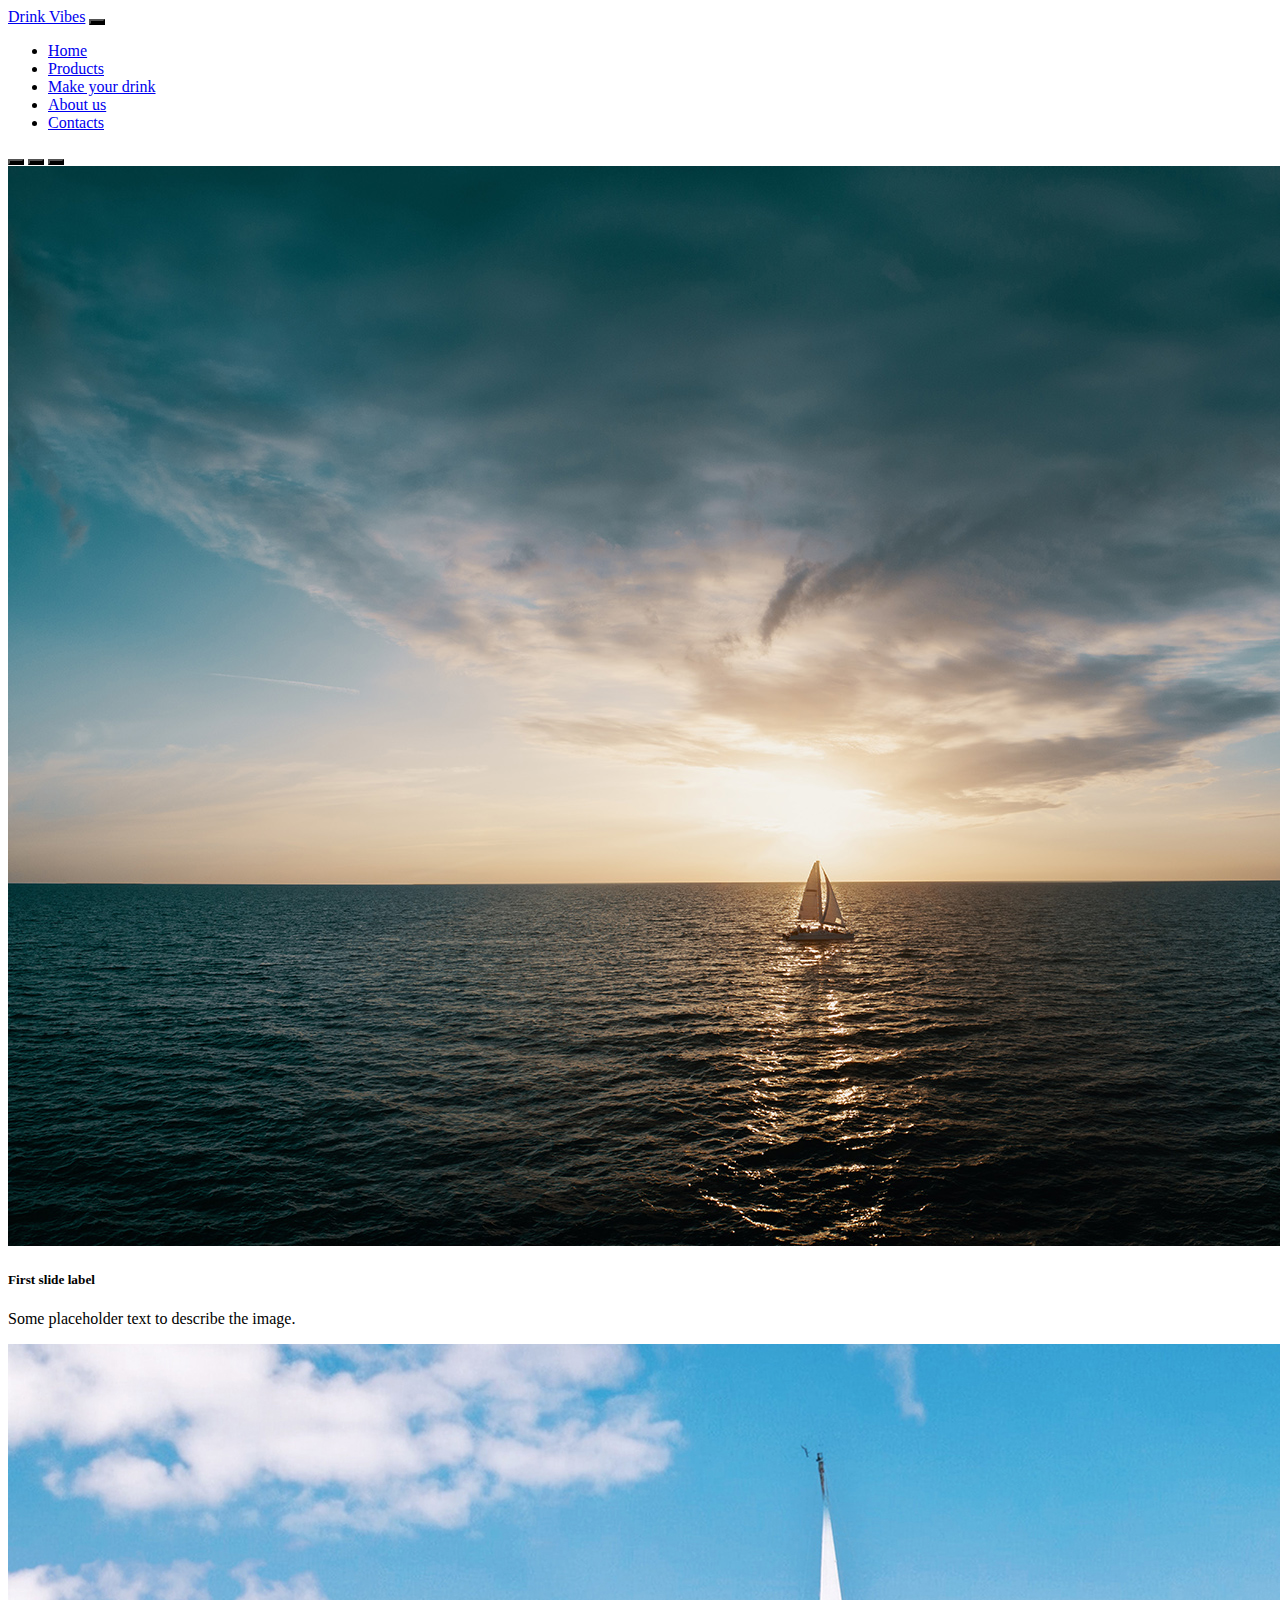
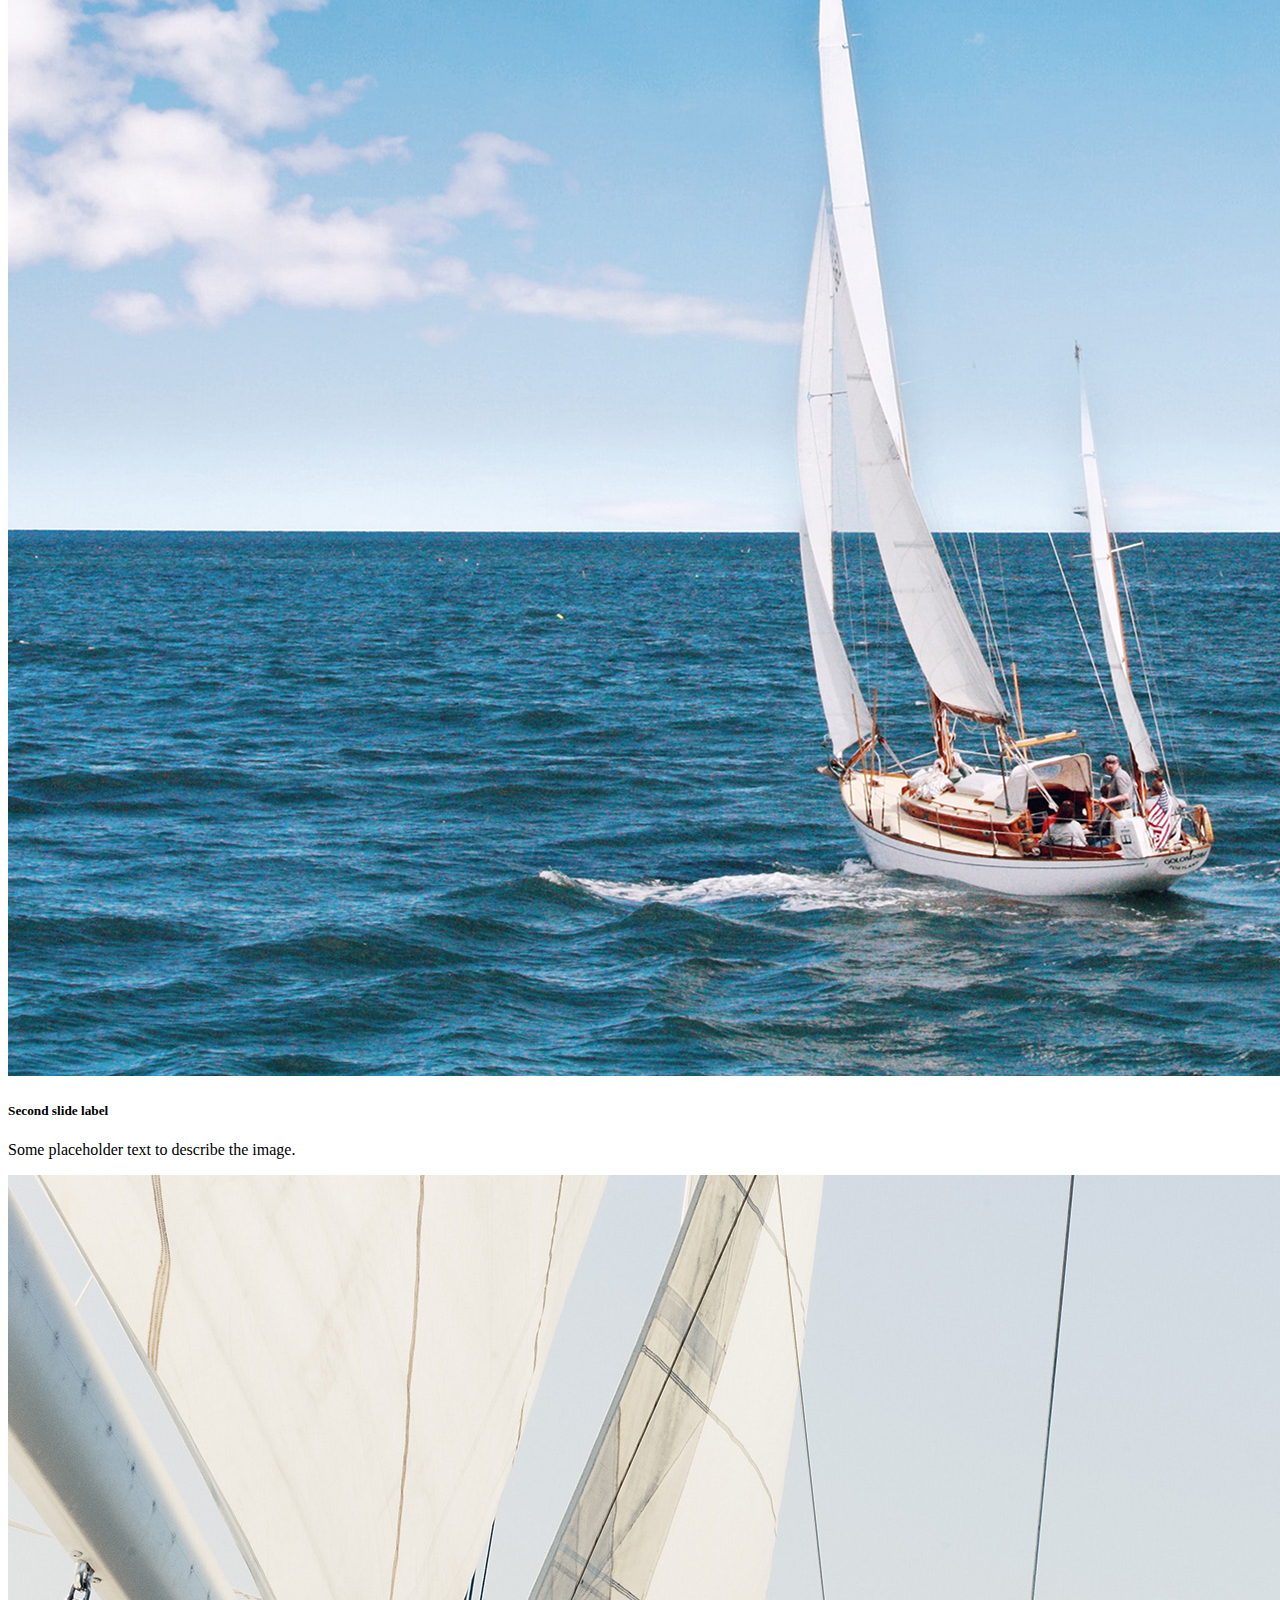
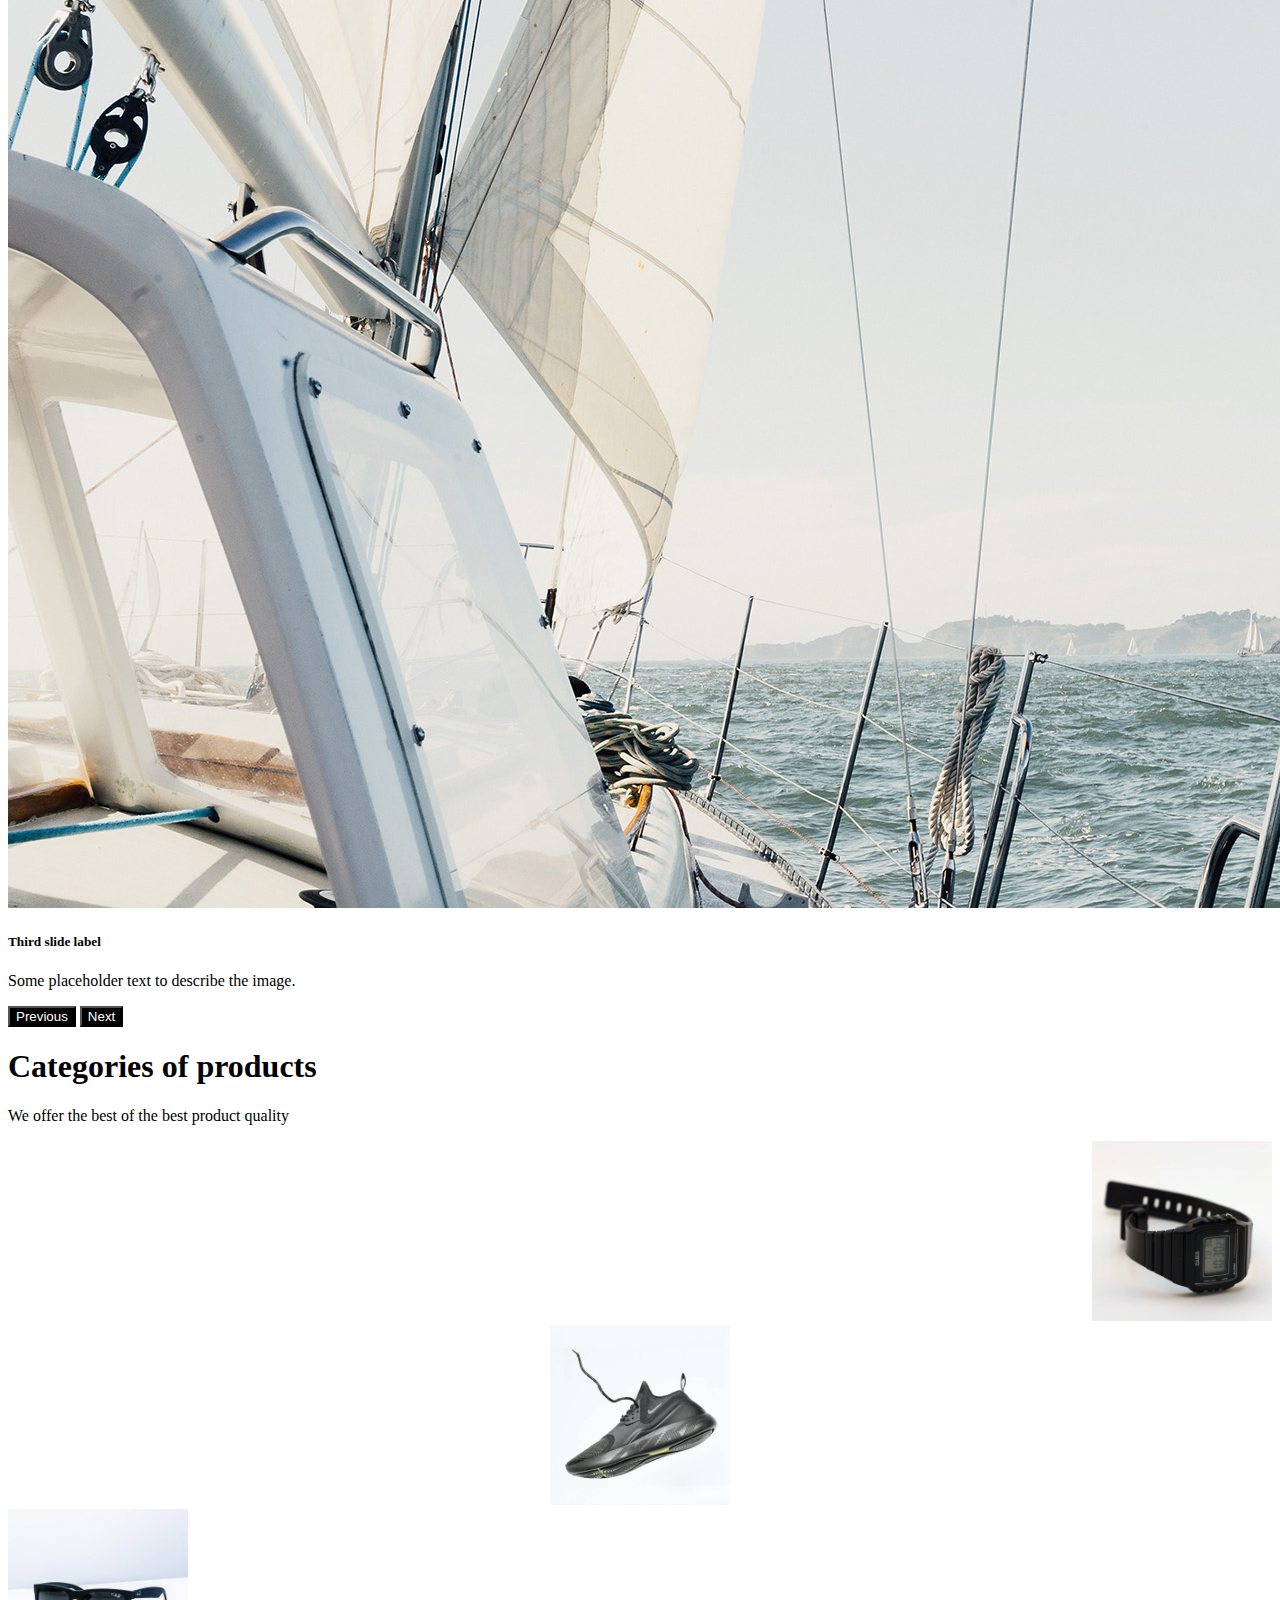
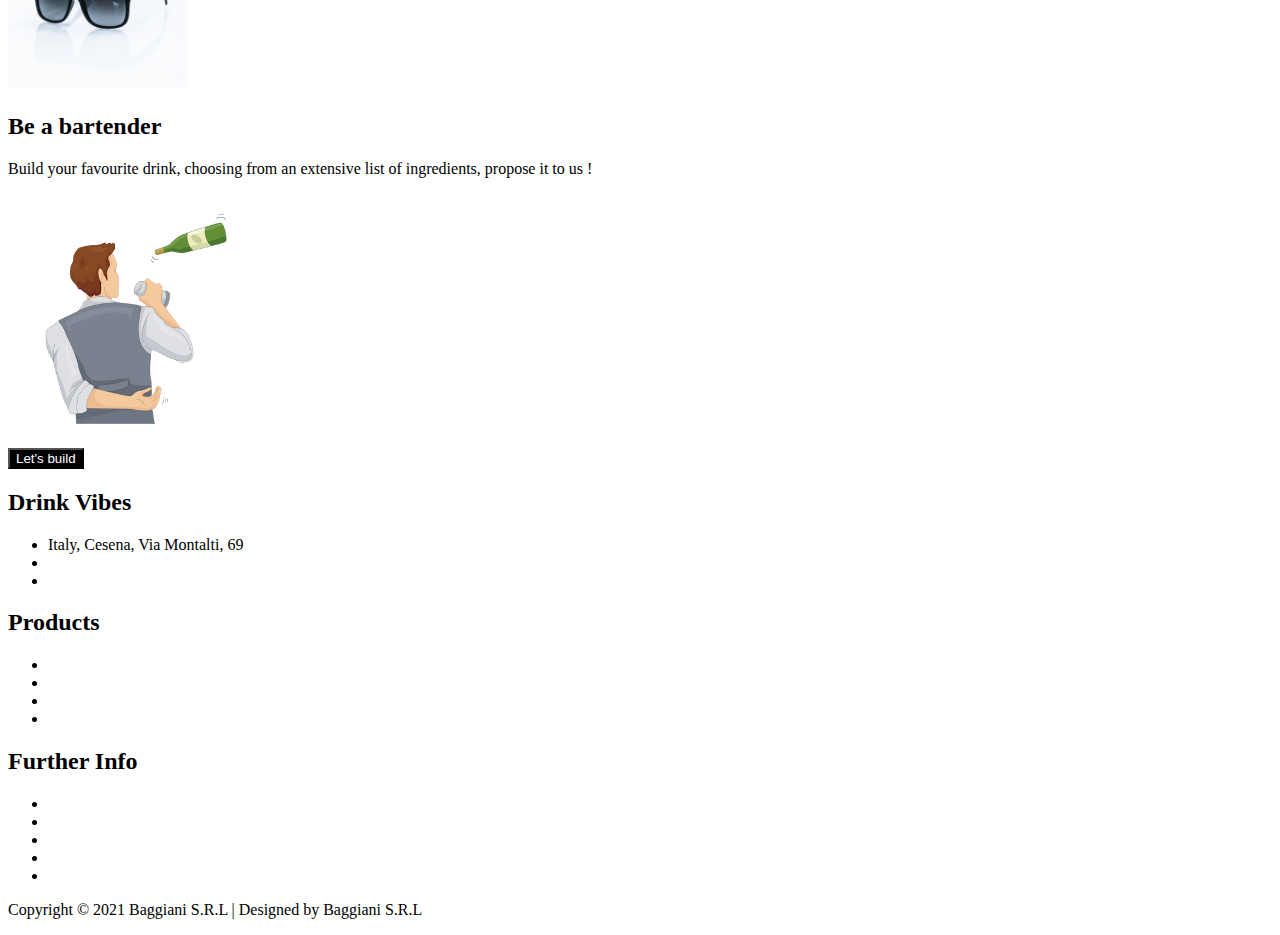
==== index.html @ 5c243dd2 "index work" ====
<!doctype html>
<html lang="it">

<head>
  <meta charset="utf-8" />

  <meta name="viewport" content="width=device-width, initial-scale=1, maximum-scale=1" />

  <!-- Bootstrap CSS -->

  <link href="https://cdn.jsdelivr.net/npm/bootstrap@5.1.3/dist/css/bootstrap.min.css" rel="stylesheet"
    integrity="sha384-1BmE4kWBq78iYhFldvKuhfTAU6auU8tT94WrHftjDbrCEXSU1oBoqyl2QvZ6jIW3" crossorigin="anonymous">
  <link href="./assets/css/home-style.css" rel="stylesheet" type="text/css" />
  <script
		src="https://code.jquery.com/jquery-3.4.1.min.js"
		integrity="sha256-CSXorXvZcTkaix6Yvo6HppcZGetbYMGWSFlBw8HfCJo="
		crossorigin="anonymous">
  </script>

  <title>Drink shop</title>
</head>

<body class="bg-white">
  <div class="container-fluid p-0 overflow-hidden">
    <!-- p-0 mette padding a 0  container fluid fa espandere il container per tutta la sua largezza  -->

    <header>
      <div class="row">

        <nav class="navbar navbar-expand-md navbar-light bg-dark py-4">
          <a class="navbar-brand text-white me-0" href="#">Drink Vibes</a>
          <button class="navbar-toggler" type="button" data-bs-toggle="collapse" data-bs-target="#toggleMobileMenu"
            aria-controls="toggleMobileMenu" aria-expanded="false" aria-label="Toggle navigation">
            <span class="navbar-toggler-icon text-white"></span>
          </button>
          <div class="collapse navbar-collapse" id="toggleMobileMenu">
            <div class="col-md-1"></div>
            <div class="col-12 col-md-9">
              <ul class="navbar-nav text-center " role="navigation">
                <li class="col-md-2">
                  <a class="nav-link text-center text-white" href="#">Home</a>
                </li>
                <li class="col-md-2">
                  <a class="nav-link text-center text-white" href="#">Products</a>
                </li>
                <li class="col-md-4">
                  <a class="nav-link text-center text-white" href="#">Make your drink</a>
                </li>
                <li class="col-md-2">
                  <a class="nav-link text-center text-white" href="#">About us</a>
                </li>
                <li class="col-md-2">
                  <a class="nav-link text-center text-white" href="#">Contacts</a>
                </li>
              </ul>
            </div>
            <div class="col-md-2">
            </div>
          </div>
        </nav>
        <!--
   <ul class="navbar-nav text-center">
                  <li class="col-md-6">
                      <a class="nav-link text-center text-white" href="#"> <svg xmlns="http://www.w3.org/2000/svg" width="16" height="16" fill="currentColor" class="bi bi-minecart" viewBox="0 0 16 16">
                          <path d="M4 15a1 1 0 1 1 0-2 1 1 0 0 1 0 2zm0 1a2 2 0 1 0 0-4 2 2 0 0 0 0 4zm8-1a1 1 0 1 1 0-2 1 1 0 0 1 0 2zm0 1a2 2 0 1 0 0-4 2 2 0 0 0 0 4zM.115 3.18A.5.5 0 0 1 .5 3h15a.5.5 0 0 1 .491.592l-1.5 8A.5.5 0 0 1 14 12H2a.5.5 0 0 1-.491-.408l-1.5-8a.5.5 0 0 1 .106-.411zm.987.82 1.313 7h11.17l1.313-7H1.102z"/>
                        </svg></a>
                  </li>
                  
                  <li class="col-md-6">
                      <a class="nav-link text-center text-white" href="#"><svg xmlns="http://www.w3.org/2000/svg" width="16" height="16" fill="currentColor" class="bi bi-person-fill" viewBox="0 0 16 16">
                          <path d="M3 14s-1 0-1-1 1-4 6-4 6 3 6 4-1 1-1 1H3zm5-6a3 3 0 1 0 0-6 3 3 0 0 0 0 6z"/>
                        </svg></a>
                  </li>
              </ul>
  
  
  -->
      </div>
    </header>

   <aside>
    <div class="container-12 align-items-center">
      <div id="customCarousel" class="carousel slide" data-bs-interval="false" data-bs-ride="carousel">
        <div class="carousel-indicators">
          <button type="button" data-bs-target="#customCarousel" data-bs-slide-to="0" class="active"
            aria-current="true" aria-label="Slide 1"></button>
          <button type="button" data-bs-target="#customCarousel" data-bs-slide-to="1" aria-current="true"
            aria-label="Slide 2"></button>
          <button type="button" data-bs-target="#customCarousel" data-bs-slide-to="2" aria-current="true"
            aria-label="Slide 3"></button>
        </div>
        <div class="carousel-inner">
          <div class="carousel-item active img-fluid">
            <img src="./assets/img/sailboat-01.jpg" class="d-block w-100" alt="Sailboat 1" />
            <div class="carousel-caption d-none d-md-block">
              <h5>First slide label</h5>
              <p>Some placeholder text to describe the image.</p>
            </div>
          </div>
          <div class="carousel-item img-fluid">
            <img src="./assets/img/sailboat-02.jpg" class="d-block w-100" alt="Sailboat 2" />
            <div class="carousel-caption d-none d-md-block">
              <h5>Second slide label</h5>
              <p>Some placeholder text to describe the image.</p>
            </div>
          </div>
          <div class="carousel-item img-fluid">
            <img src="./assets/img/sailboat-03.jpg" class="d-block w-100" alt="Sailboat 3" />
            <div class="carousel-caption d-none d-md-block">
              <h5>Third slide label</h5>
              <p>Some placeholder text to describe the image.</p>
            </div>
          </div>
        </div>
        <button class="carousel-control-prev" type="button" data-bs-target="#customCarousel"
          data-bs-slide="prev">
          <span class="carousel-control-prev-icon" aria-hidden="true"></span>
          <span class="visually-hidden">Previous</span>
        </button>
        <button class="carousel-control-next" type="button" data-bs-target="#customCarousel"
          data-bs-slide="next">
          <span class="carousel-control-next-icon" aria-hidden="true"></span>
          <span class="visually-hidden">Next</span>
        </button>
      </div>
    </div>
   </aside>
    

   <main>
    <div class="row sfondo">
      <section class="container py-5">
        <div class="row text-center pt-3">
          <div class="col-md-6 m-auto">
            <h1 class="h2">Categories of products</h1>
            <p>
              We offer the best of the best product quality
            </p>
          </div>
        </div>
        <div class="row">
          <div class="col-12 col-md-4 text-end">
            <img src="./assets/img/category_img_01.jpg" class="img-fluid rounded-circle" />
          </div>
          <div class="col-12 col-md-4 text-center ">
            <img src="./assets/img/category_img_02.jpg" class="img-fluid rounded-circle" />
          </div>
          <div class="col-12 col-md-4  text-start">
            <img src="./assets/img/category_img_03.jpg" class="img-fluid rounded-circle" />
          </div>
        </div>
      </section>
    </div>

    <div class="row pt-2 mb-5">
      <section>
        <div class="row">
            <div class="col-1 col-md-2"></div>
          <div class="col-10 col-md-8 text-center">
            <h2 class="text-center">Be a bartender</h2>
            <p class= "mt-2 text-center">
              Build your favourite drink, choosing from an extensive list of ingredients, propose it to us !
            </p>
            <img src="./assets/img/bartender.webp" class="img-fluid mt-2 "/>
            <div class="text-center" >
              <button class="px-5">Let's build</button>
            </div>
          </div>
          <div class="col-1 col-md-2"></div>
        </div>
      </section>
     
    </div>
   </main>

   <footer class="bg-dark">
    <div class="container">
        <div class="row">
            <div class="col-md-4 pt-5">
                <h2 class="h2 text-white border-bottom pb-3 border-light">Drink Vibes</h2>
                <ul class="list-unstyled text-light ">
                    <li>
                        Italy, Cesena, Via Montalti, 69
                    </li>
                    <li>
                        <a class="text-decoration-none" href="tel:000-000-000">000-000-000</a>
                    </li>
                    <li>
                        <a class="text-decoration-none" href="mailto:drinkshop@baggiani.com">drinkshop@baggiani.com</a>
                    </li>
                </ul>
            </div>

            <div class="col-md-4 pt-5">
                <h2 class="h2 text-light border-bottom pb-3 border-light">Products</h2>
                <ul class="list-unstyled text-light footer-link-list">
                    <li><a class="text-decoration-none" href="#">Wine</a></li>
                    <li><a class="text-decoration-none" href="#">Beverages Wear</a></li>
                    <li><a class="text-decoration-none" href="#">Spirits</a></li>
                    <li><a class="text-decoration-none" href="#">Drinks</a></li>
                </ul>
            </div>

            <div class="col-md-4 pt-5">
                <h2 class="h2 text-light border-bottom pb-3 border-light">Further Info</h2>
                <ul class="list-unstyled text-light footer-link-list">
                    <li><a class="text-decoration-none" href="#">Home</a></li>
                    <li><a class="text-decoration-none" href="#">Products</a></li>
                    <li><a class="text-decoration-none" href="#">Make your drink</a></li>
                    <li><a class="text-decoration-none" href="#">About us</a></li>
                    <li><a class="text-decoration-none" href="#">Contacts</a></li>
                </ul>
            </div>

        </div>

    </div>

    <div class="bg-dark py-3">
        <div class="row">
                <div class="col-12">
                    <p class="text-center text-white">
                        Copyright &copy; 2021 Baggiani S.R.L | Designed by Baggiani S.R.L
                    </p>
                </div>
            </div>
        
    </div>
</footer>

  

  </div>

  <script src="https://cdn.jsdelivr.net/npm/bootstrap@5.1.3/dist/js/bootstrap.bundle.min.js"
    integrity="sha384-ka7Sk0Gln4gmtz2MlQnikT1wXgYsOg+OMhuP+IlRH9sENBO0LRn5q+8nbTov4+1p"
    crossorigin="anonymous"></script>
</body>

</html>
---- assets/css/home-style.css ----
/*
.navbar-light .navbar-toggler{
    background-image: url("data:image/svg+xml,%3csvg xmlns='http://www.w3.org/2000/svg' viewBox='0 0 30 30'%3e%3cpath stroke='rgba%280, 0, 0, 0.55%29' stroke-linecap='round' stroke-miterlimit='10' stroke-width='2' d='M4 7h22M4 15h22M4 23h22'/%3e%3c/svg%3e");
}*/
a:hover, button:hover{
    color: red !important;
}

button{
    background-color: black;
    color: white;
}


.sfondo{
    background-color: white;
    
}

.sfondo img{
    height: 180px;
}



main > div:nth-child(2) > section > div  img{
    /*background-image: url("../img/bartender.webp");*/
    height: 250px;
}


footer a, footer h3{
    color:white;
}



.row.sfondo  .row:nth-child(2) > div:nth-child(1) {
    text-align: right;
}
.row.sfondo  .row:nth-child(2) > div:nth-child(2) {
    text-align: center;
}
.row.sfondo  .row:nth-child(2) > div:nth-child(3) {
    text-align: start;
}

/*
.carousel-item > img {
    width:100%;
    height:500px;
  }
  */

  @media screen and (max-width: 768px) {
    .row.sfondo  .row:nth-child(2) > div, .row.sfondo  .row:nth-child(2) > div img{
        text-align: center !important;
        
    }
    .row.sfondo  .row:nth-child(2) > div:nth-child(1), .row.sfondo  .row:nth-child(2) > div:nth-child(2){
        margin-bottom: 10px !important;
    }
  }
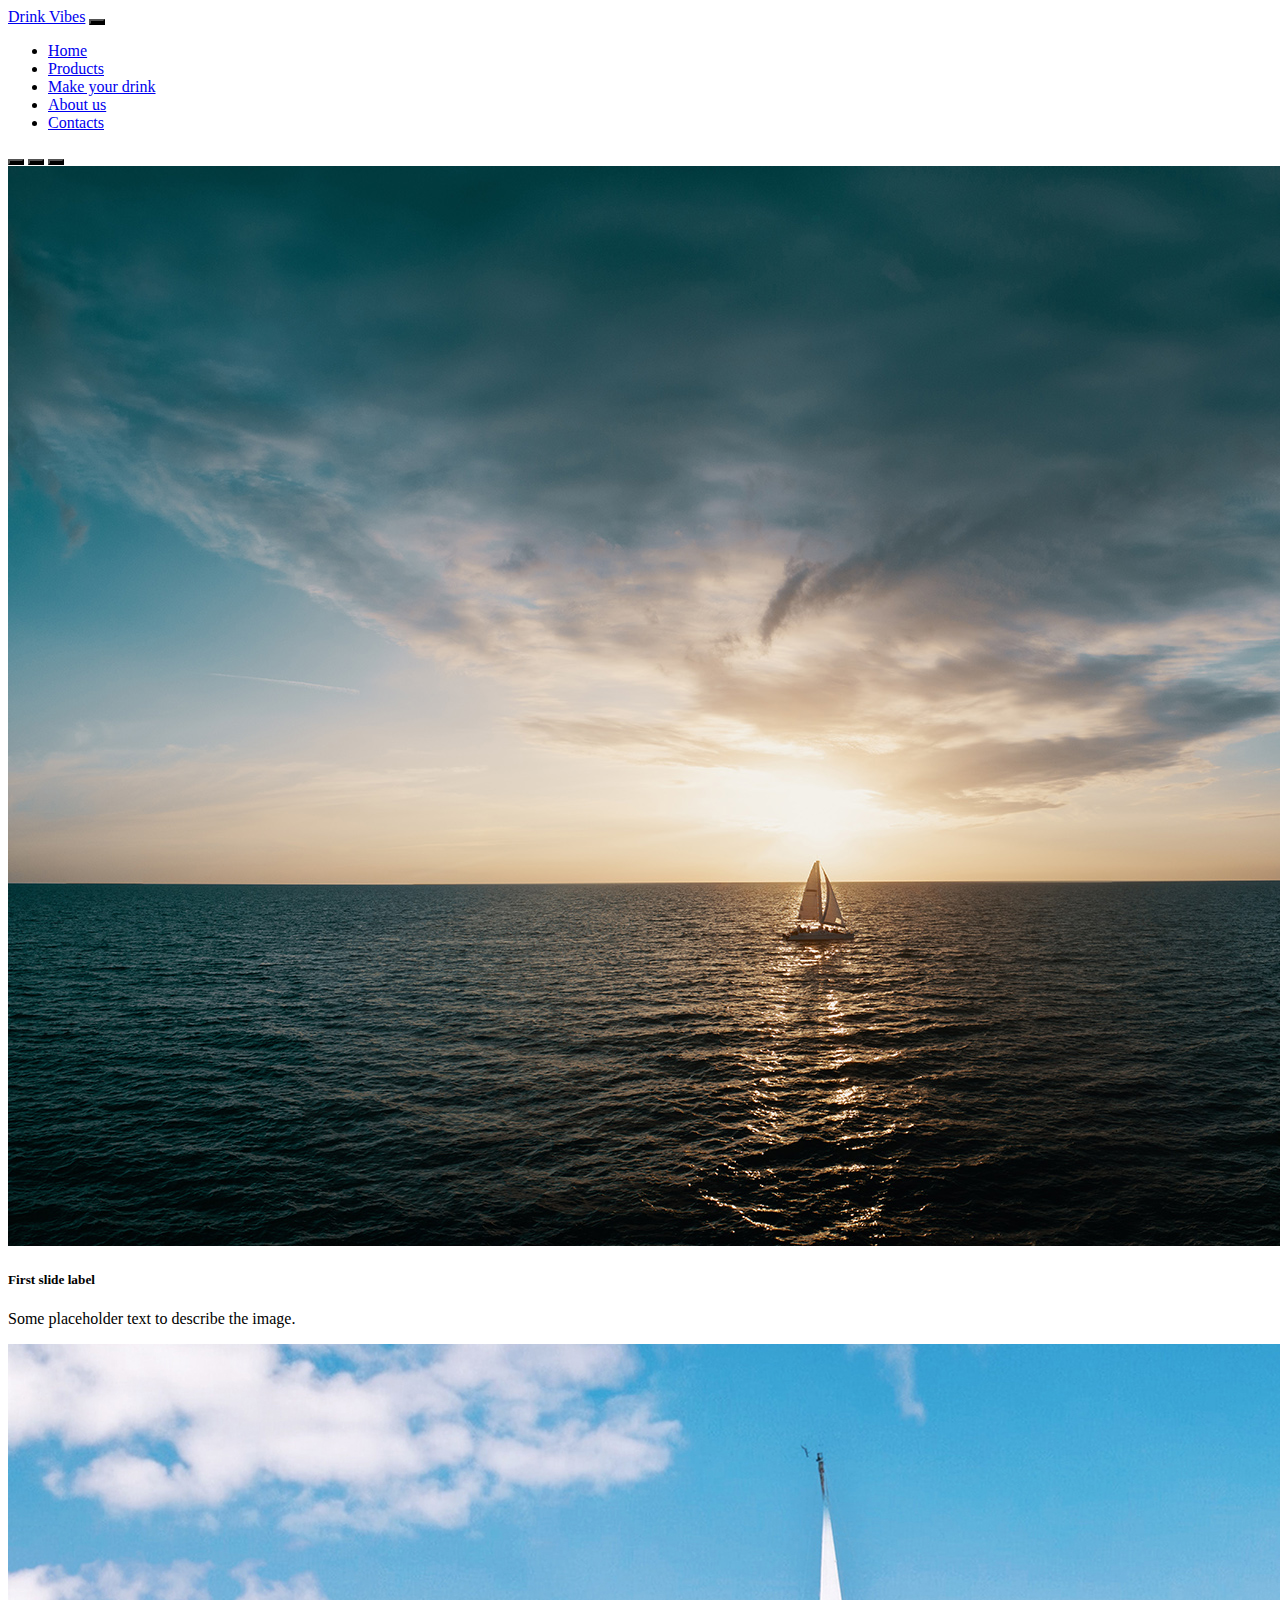
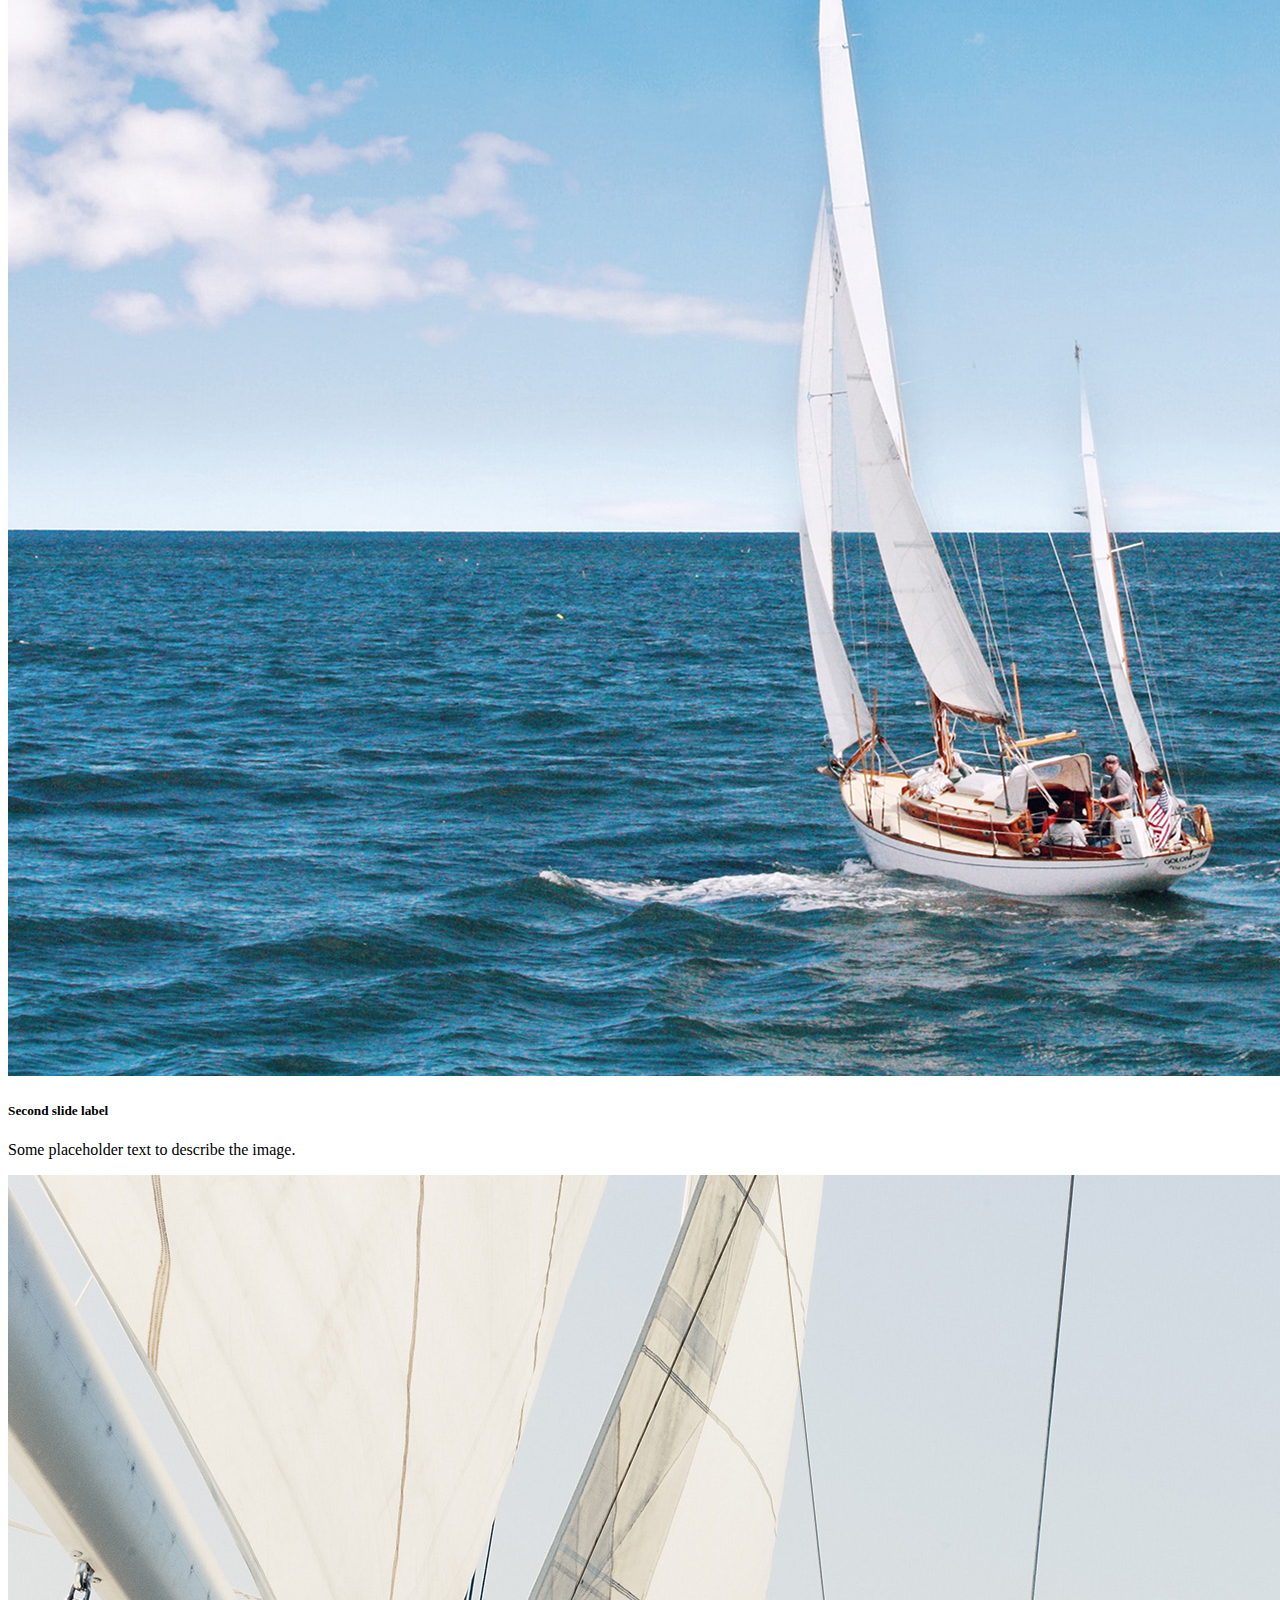
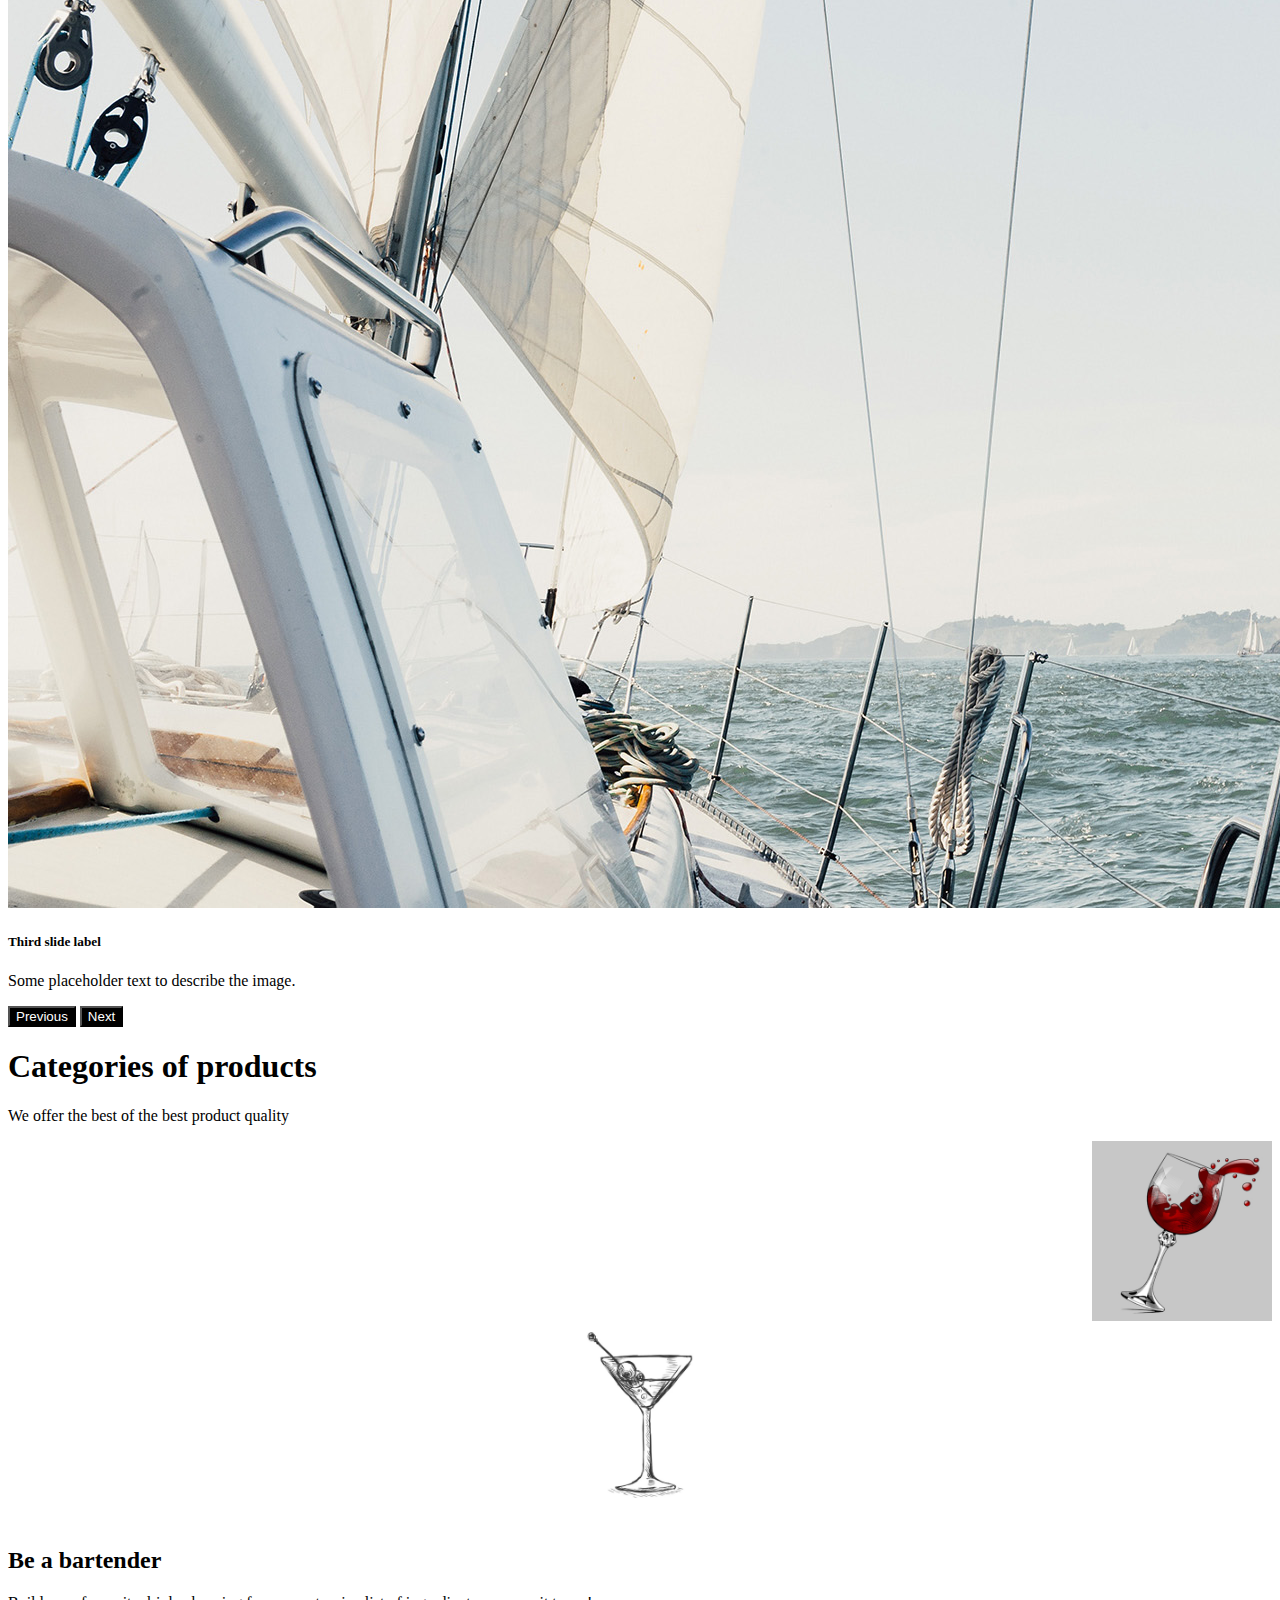
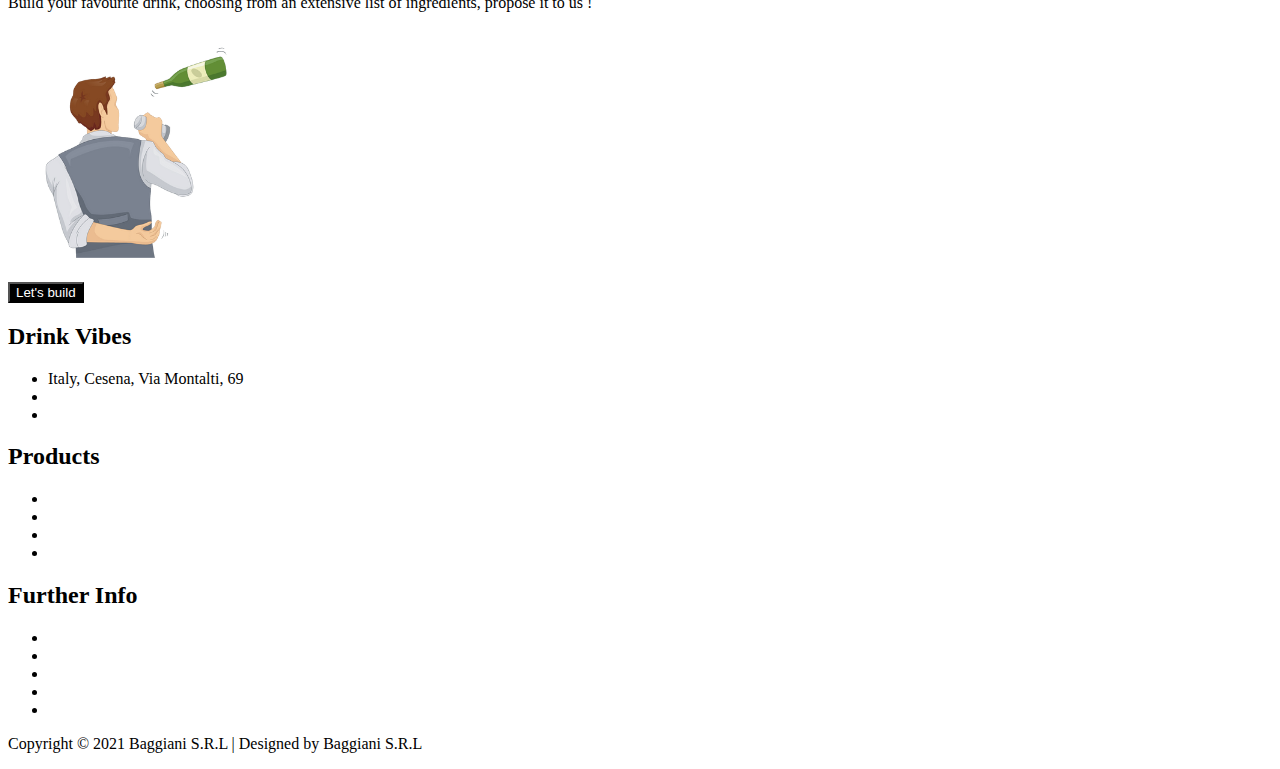
==== commit 06255723: "add new icon for categories" ====
--- a/index.html
+++ b/index.html
@@ -128,7 +128,7 @@
     
 
    <main>
-    <div class="row sfondo">
+    <div class="row">
       <section class="container py-5">
         <div class="row text-center pt-3">
           <div class="col-md-6 m-auto">
@@ -139,14 +139,20 @@
           </div>
         </div>
         <div class="row">
-          <div class="col-12 col-md-4 text-end">
-            <img src="./assets/img/category_img_01.jpg" class="img-fluid rounded-circle" />
-          </div>
-          <div class="col-12 col-md-4 text-center ">
-            <img src="./assets/img/category_img_02.jpg" class="img-fluid rounded-circle" />
-          </div>
-          <div class="col-12 col-md-4  text-start">
-            <img src="./assets/img/category_img_03.jpg" class="img-fluid rounded-circle" />
+          <div class="col-12 col-md-4">
+            <a href="#">
+              <img src="./assets/img/wine-icon.jpg" class="img-fluid rounded-circle" alt="" />
+            </a>
+          </div>
+          <div class="col-12 col-md-4">
+            <a href="#">
+              <img src="./assets/img/cocktail-icon.jpg" class="img-fluid rounded-circle" alt="" />
+            </a>
+          </div>
+          <div class="col-12 col-md-4">
+            <a href="#">
+              <img src="./assets/img/spirits-icon.png" class="img-fluid rounded-circle" alt="" />
+            </a>
           </div>
         </div>
       </section>
--- a/assets/css/home-style.css
+++ b/assets/css/home-style.css
@@ -11,38 +11,26 @@
     color: white;
 }
 
-
-.sfondo{
-    background-color: white;
-    
-}
-
-.sfondo img{
+main > div > section > div:nth-child(2) > div  img{  /* images categories */
     height: 180px;
 }
 
-
-
 main > div:nth-child(2) > section > div  img{
-    /*background-image: url("../img/bartender.webp");*/
     height: 250px;
 }
-
 
 footer a, footer h3{
     color:white;
 }
 
-
-
-.row.sfondo  .row:nth-child(2) > div:nth-child(1) {
+main > div > section > div:nth-child(2) > div:nth-child(1) {
     text-align: right;
 }
-.row.sfondo  .row:nth-child(2) > div:nth-child(2) {
+main > div > section > div:nth-child(2) > div:nth-child(2) {
     text-align: center;
 }
-.row.sfondo  .row:nth-child(2) > div:nth-child(3) {
-    text-align: start;
+main > div > section > div:nth-child(2) > div:nth-child(3) {
+    text-align: left;
 }
 
 /*
@@ -53,11 +41,11 @@
   */
 
   @media screen and (max-width: 768px) {
-    .row.sfondo  .row:nth-child(2) > div, .row.sfondo  .row:nth-child(2) > div img{
+    main > div > section > div:nth-child(2) > div {
         text-align: center !important;
         
     }
-    .row.sfondo  .row:nth-child(2) > div:nth-child(1), .row.sfondo  .row:nth-child(2) > div:nth-child(2){
+    main > div > section > div:nth-child(2) > div:nth-child(1), main > div > section > div:nth-child(2) > div:nth-child(2){
         margin-bottom: 10px !important;
     }
   }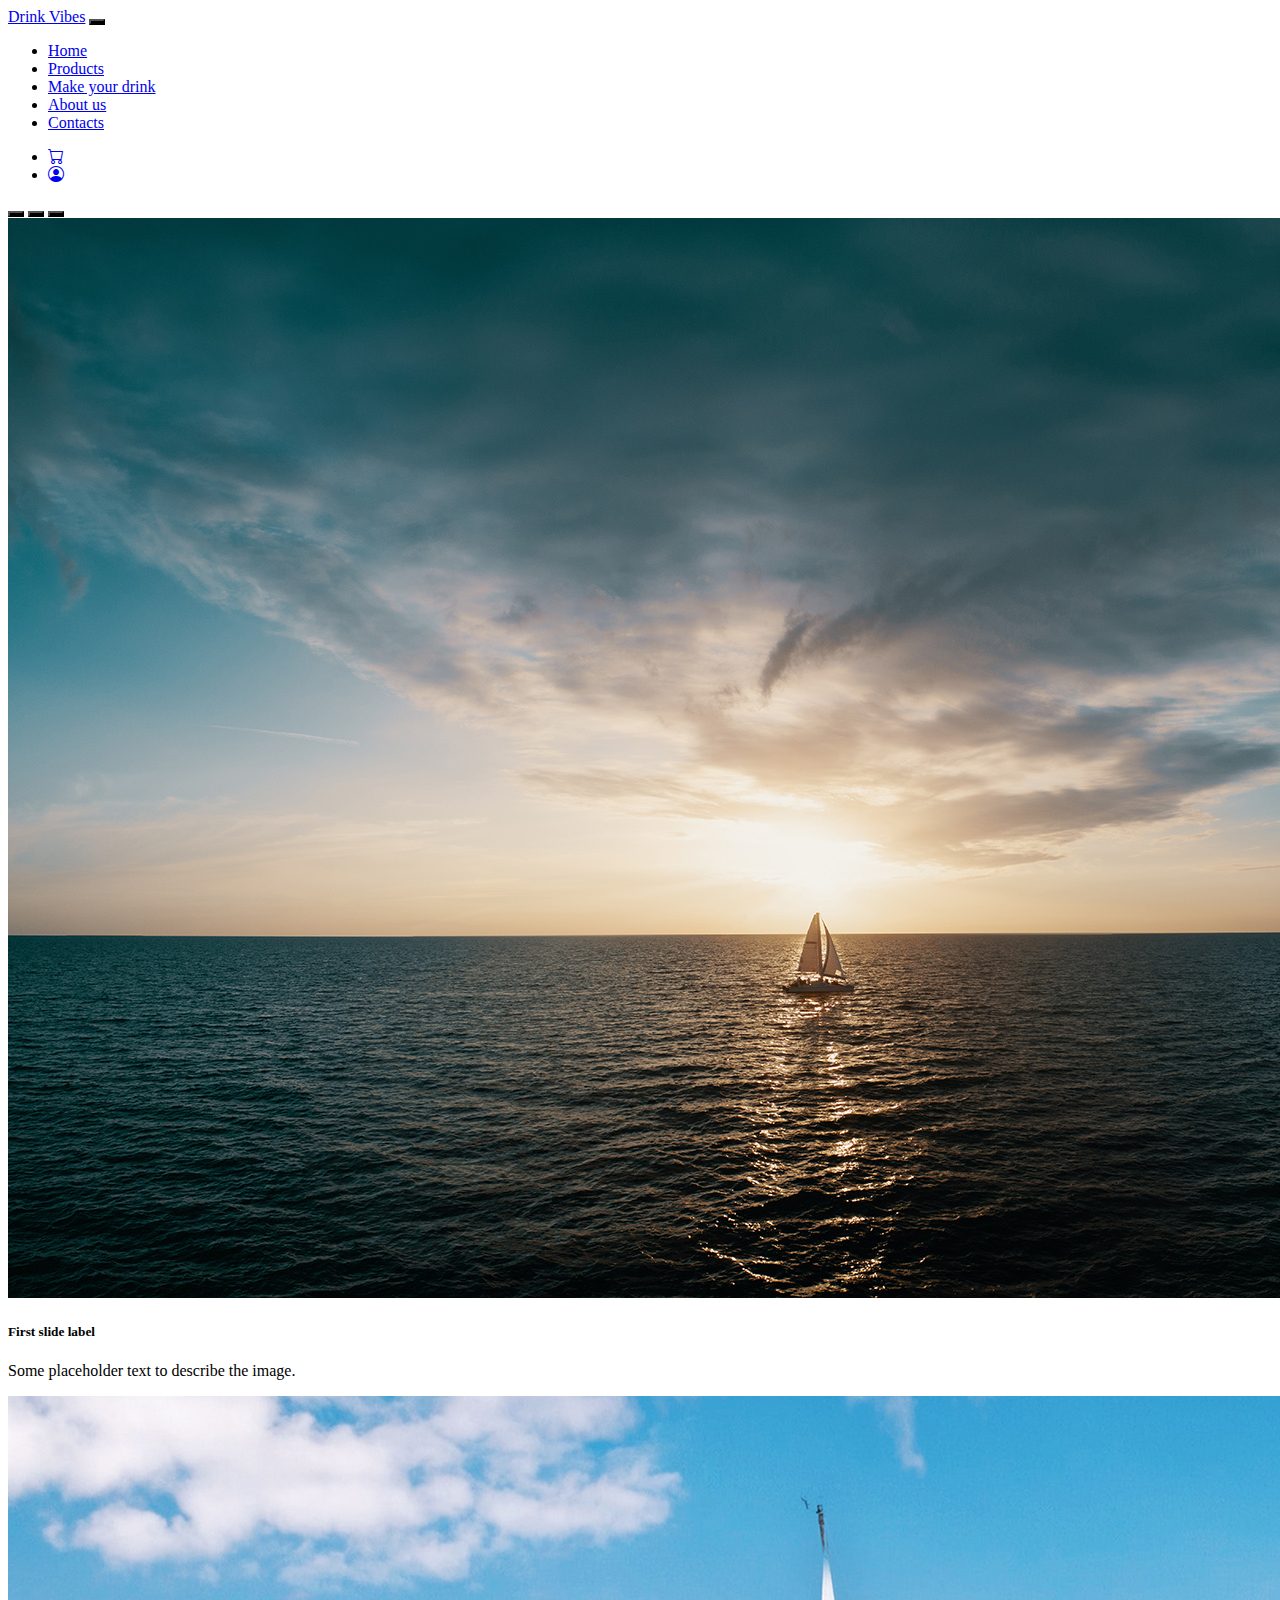
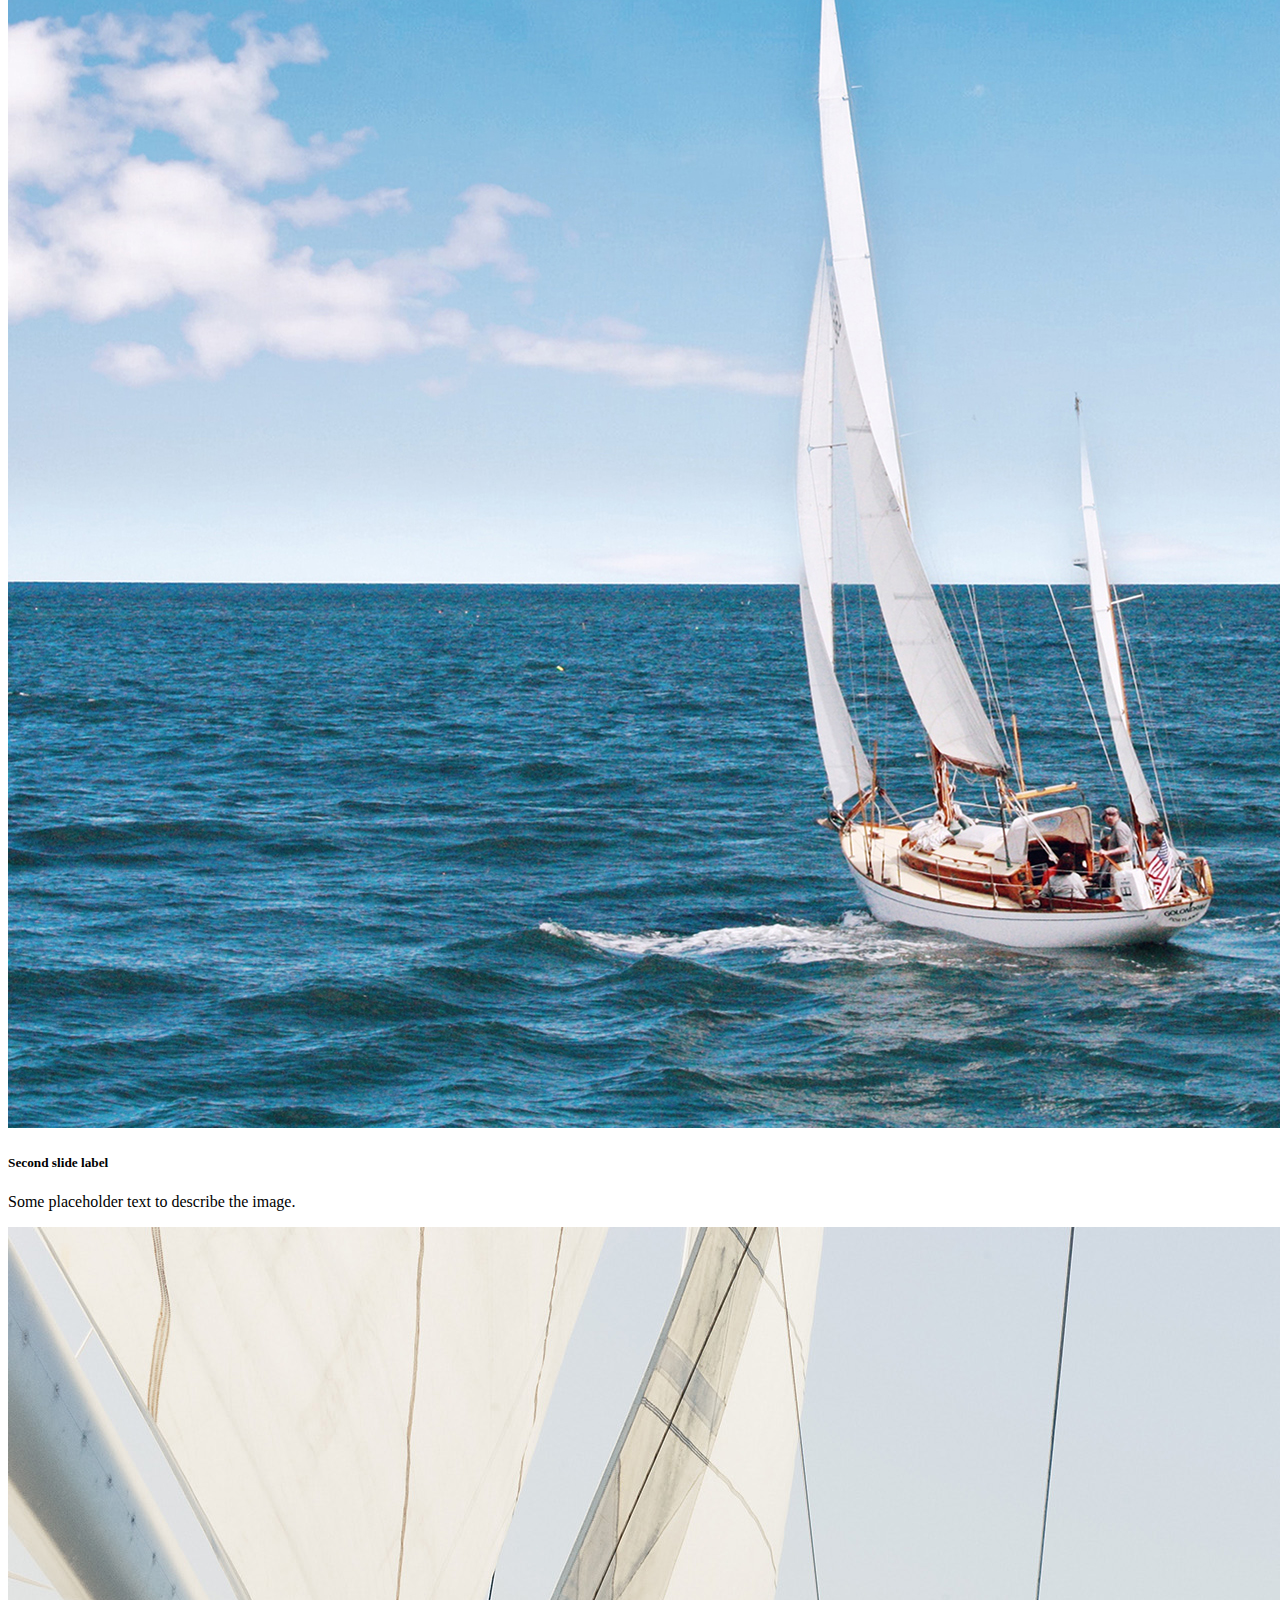
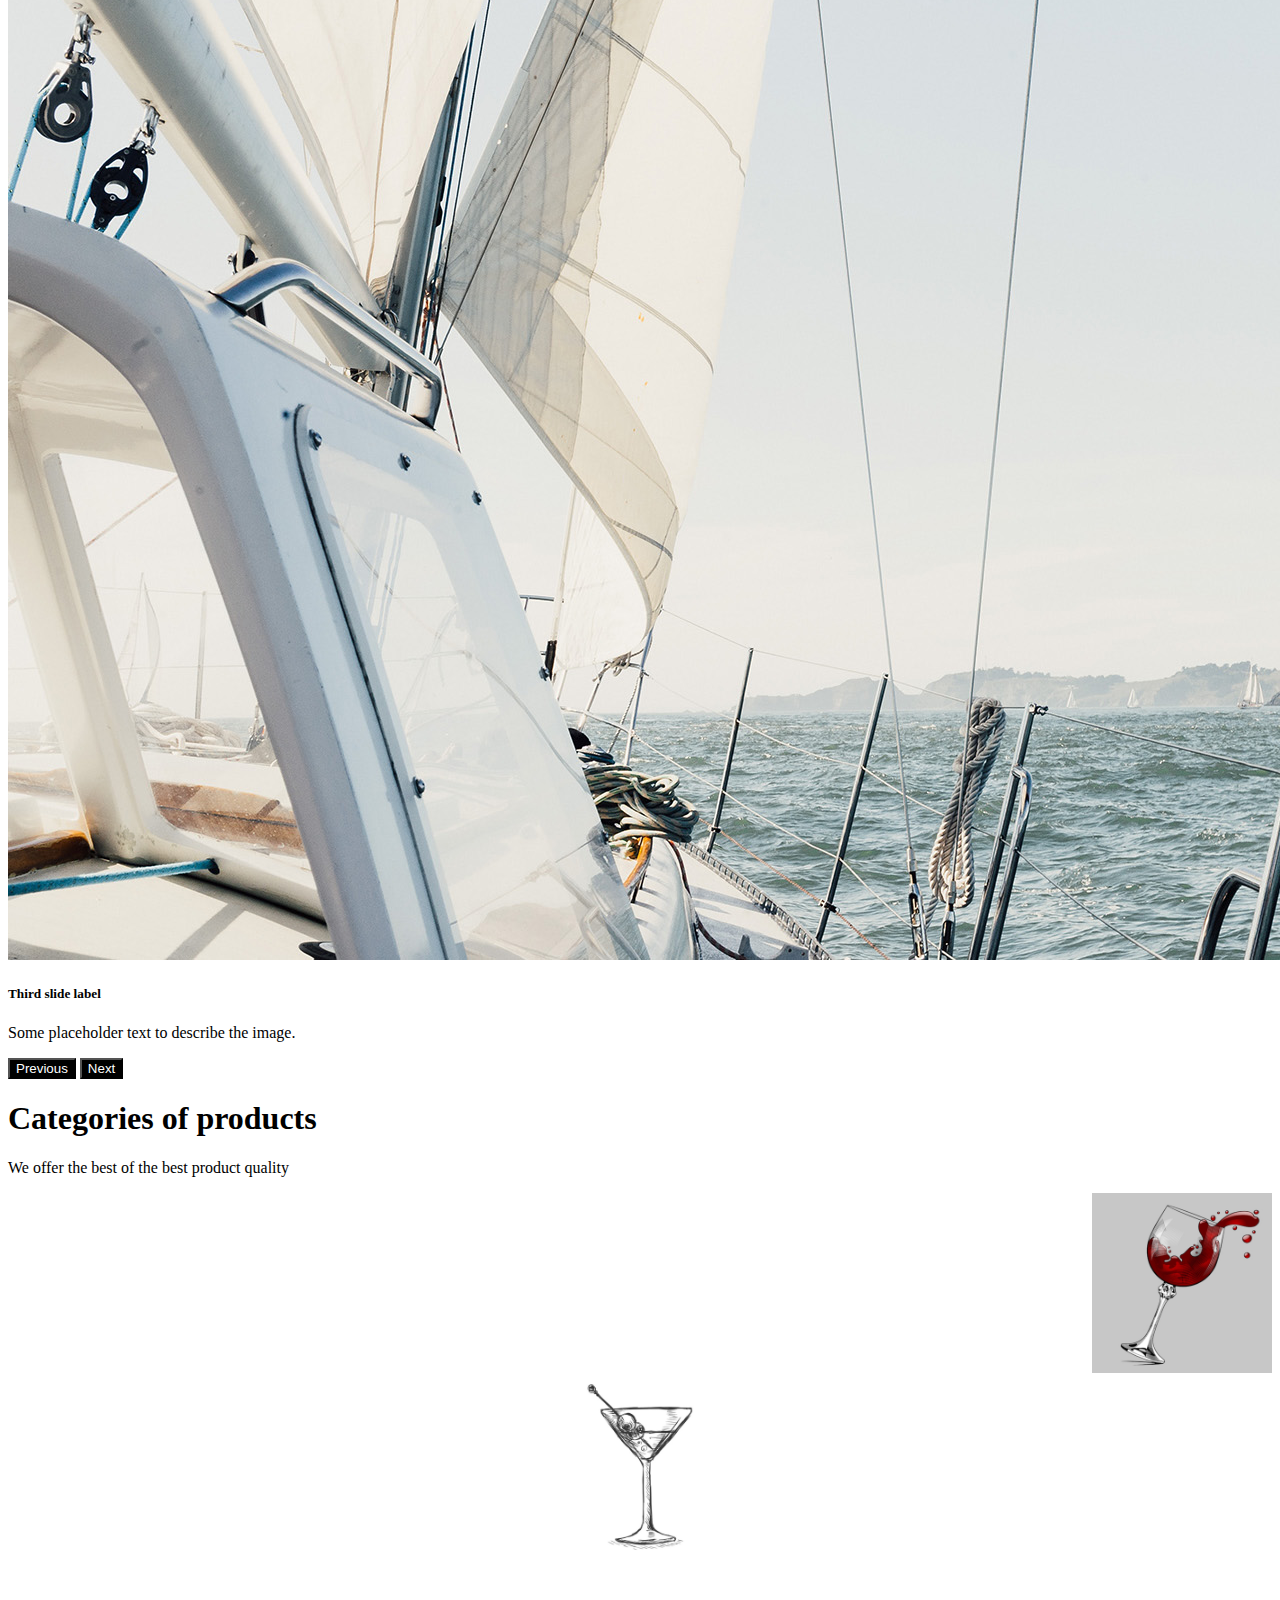
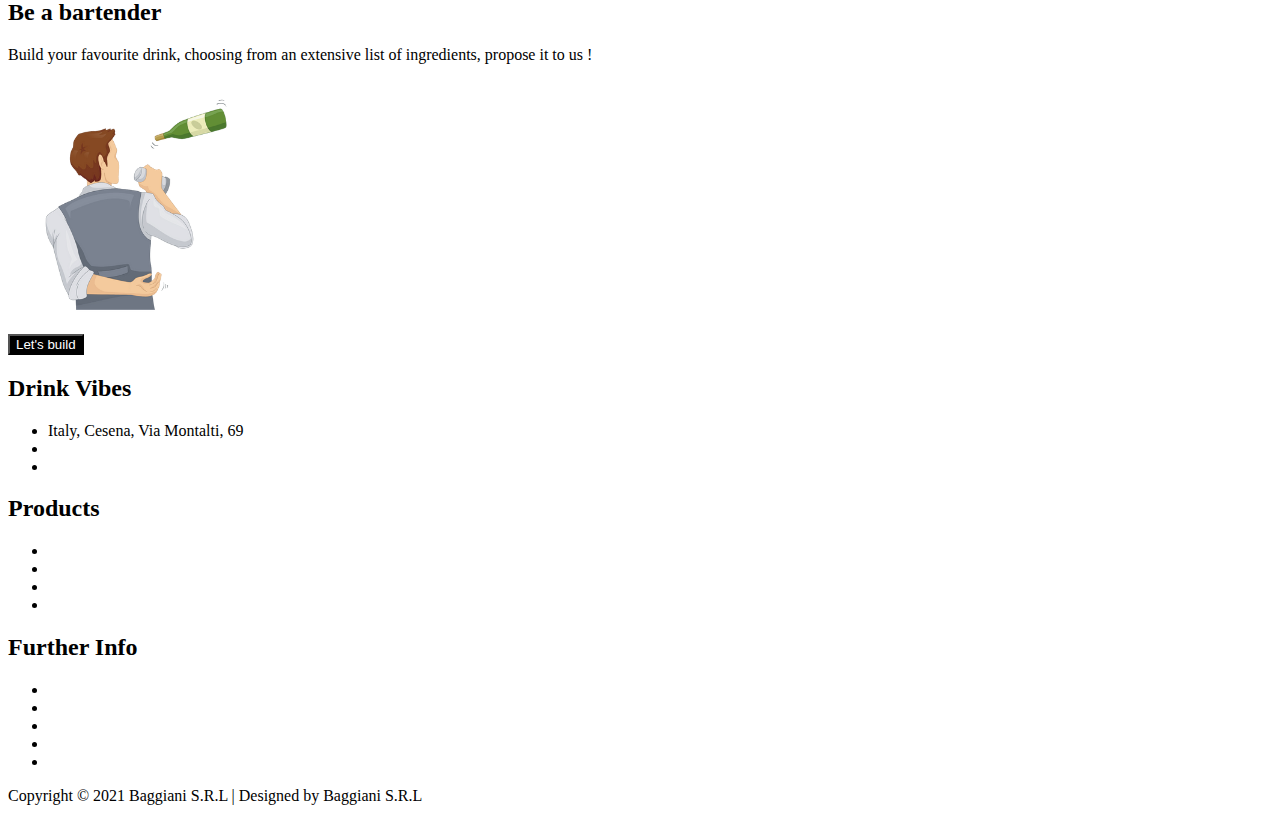
==== commit 4b9d9b5c: "test-animation" ====
--- a/index.html
+++ b/index.html
@@ -11,12 +11,15 @@
   <link href="https://cdn.jsdelivr.net/npm/bootstrap@5.1.3/dist/css/bootstrap.min.css" rel="stylesheet"
     integrity="sha384-1BmE4kWBq78iYhFldvKuhfTAU6auU8tT94WrHftjDbrCEXSU1oBoqyl2QvZ6jIW3" crossorigin="anonymous">
   <link href="./assets/css/home-style.css" rel="stylesheet" type="text/css" />
+  <link rel="stylesheet" href="https://cdn.jsdelivr.net/npm/bootstrap-icons@1.3.0/font/bootstrap-icons.css">
   <script
 		src="https://code.jquery.com/jquery-3.4.1.min.js"
 		integrity="sha256-CSXorXvZcTkaix6Yvo6HppcZGetbYMGWSFlBw8HfCJo="
 		crossorigin="anonymous">
   </script>
 
+  <script type="text/javascript" src="./assets/js/navbar-animation.js"></script>
+
   <title>Drink shop</title>
 </head>
 
@@ -28,12 +31,15 @@
       <div class="row">
 
         <nav class="navbar navbar-expand-md navbar-light bg-dark py-4">
-          <a class="navbar-brand text-white me-0" href="#">Drink Vibes</a>
-          <button class="navbar-toggler" type="button" data-bs-toggle="collapse" data-bs-target="#toggleMobileMenu"
-            aria-controls="toggleMobileMenu" aria-expanded="false" aria-label="Toggle navigation">
+          <a class="navbar-brand text-white me-0 col-md-2" href="#">Drink Vibes</a>  <!-- Agisce sempre, quando è grande e piccolo-->
+          
+
+
+          <button class="navbar-toggler" type="button" data-bs-toggle="collapse" data-bs-target="#toggleMobileMenu"   
+            aria-controls="toggleMobileMenu" aria-expanded="false" aria-label="Toggle navigation"> <!-- Agisce quando e piccolo-->
             <span class="navbar-toggler-icon text-white"></span>
           </button>
-          <div class="collapse navbar-collapse" id="toggleMobileMenu">
+          <div class="collapse navbar-collapse col-md-9" id="toggleMobileMenu">
             <div class="col-md-1"></div>
             <div class="col-12 col-md-9">
               <ul class="navbar-nav text-center " role="navigation">
@@ -46,10 +52,10 @@
                 <li class="col-md-4">
                   <a class="nav-link text-center text-white" href="#">Make your drink</a>
                 </li>
-                <li class="col-md-2">
+                <li class="col-md-3">
                   <a class="nav-link text-center text-white" href="#">About us</a>
                 </li>
-                <li class="col-md-2">
+                <li class="col-md-1">
                   <a class="nav-link text-center text-white" href="#">Contacts</a>
                 </li>
               </ul>
@@ -57,24 +63,20 @@
             <div class="col-md-2">
             </div>
           </div>
+
+          <div class="col-md-1">
+            <ul class="navbar-nav text-center">
+              <li class="col-md-6">
+                  <a class="nav-link text-center text-white" href="#"> <i class="bi bi-cart"></i> </a>
+              </li>
+              
+              <li class="col-md-6">
+                  <a class="nav-link text-center text-white" href="#"><i class="bi bi-person-circle"></i> </a>
+              </li>
+            </ul>
+          </div>
+
         </nav>
-        <!--
-   <ul class="navbar-nav text-center">
-                  <li class="col-md-6">
-                      <a class="nav-link text-center text-white" href="#"> <svg xmlns="http://www.w3.org/2000/svg" width="16" height="16" fill="currentColor" class="bi bi-minecart" viewBox="0 0 16 16">
-                          <path d="M4 15a1 1 0 1 1 0-2 1 1 0 0 1 0 2zm0 1a2 2 0 1 0 0-4 2 2 0 0 0 0 4zm8-1a1 1 0 1 1 0-2 1 1 0 0 1 0 2zm0 1a2 2 0 1 0 0-4 2 2 0 0 0 0 4zM.115 3.18A.5.5 0 0 1 .5 3h15a.5.5 0 0 1 .491.592l-1.5 8A.5.5 0 0 1 14 12H2a.5.5 0 0 1-.491-.408l-1.5-8a.5.5 0 0 1 .106-.411zm.987.82 1.313 7h11.17l1.313-7H1.102z"/>
-                        </svg></a>
-                  </li>
-                  
-                  <li class="col-md-6">
-                      <a class="nav-link text-center text-white" href="#"><svg xmlns="http://www.w3.org/2000/svg" width="16" height="16" fill="currentColor" class="bi bi-person-fill" viewBox="0 0 16 16">
-                          <path d="M3 14s-1 0-1-1 1-4 6-4 6 3 6 4-1 1-1 1H3zm5-6a3 3 0 1 0 0-6 3 3 0 0 0 0 6z"/>
-                        </svg></a>
-                  </li>
-              </ul>
-  
-  
-  -->
       </div>
     </header>
 
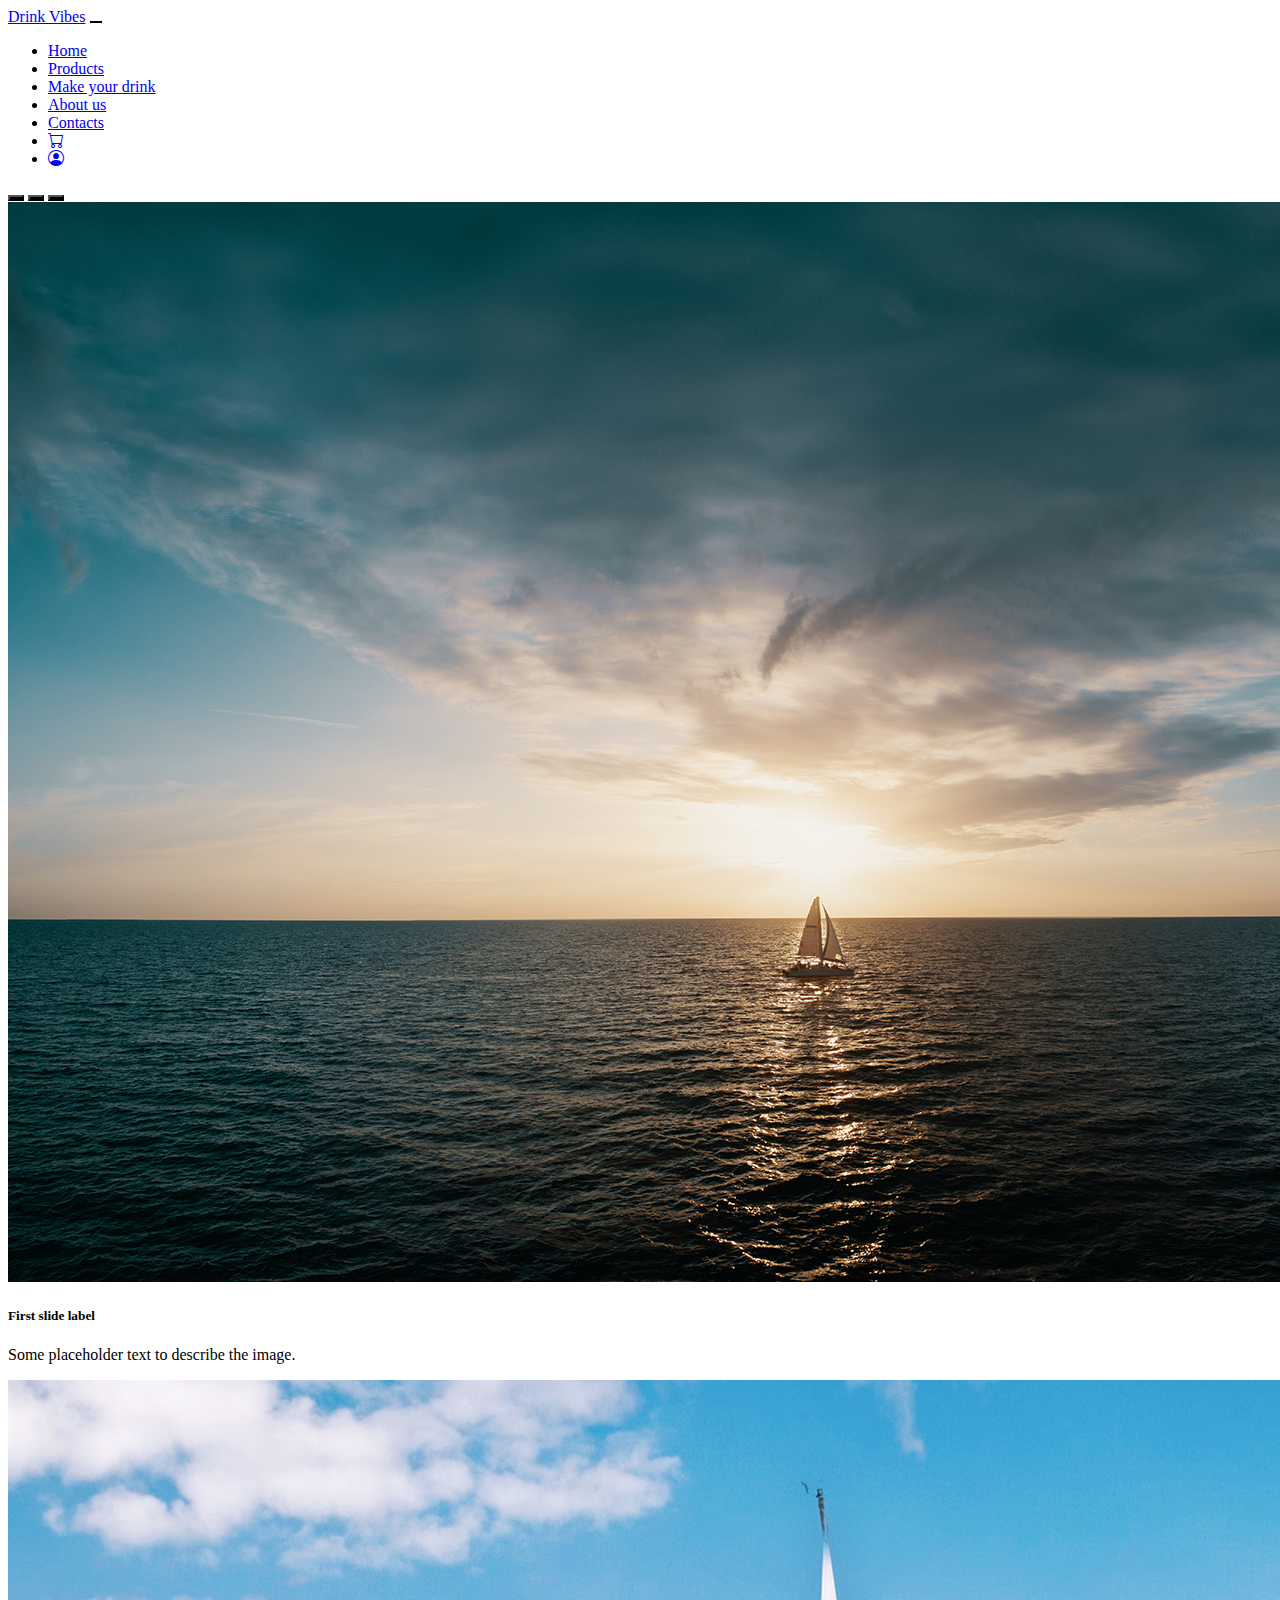
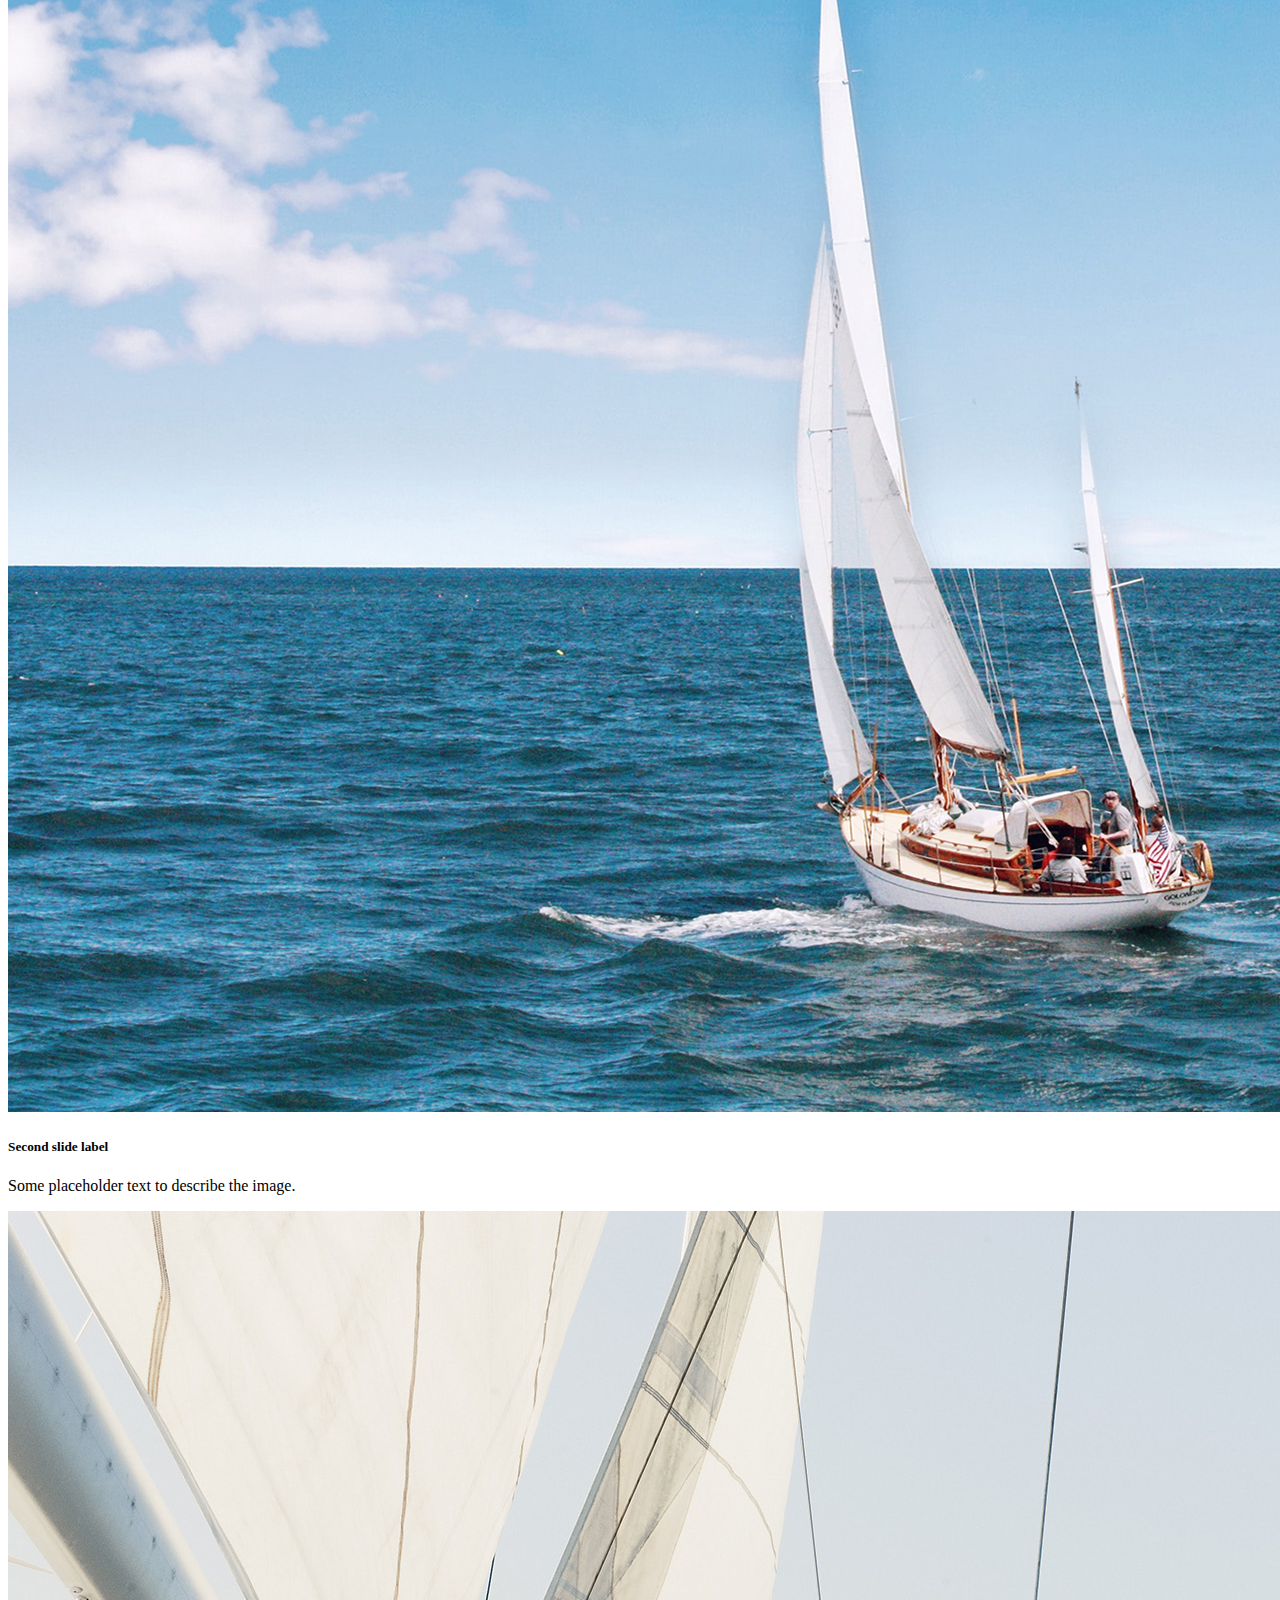
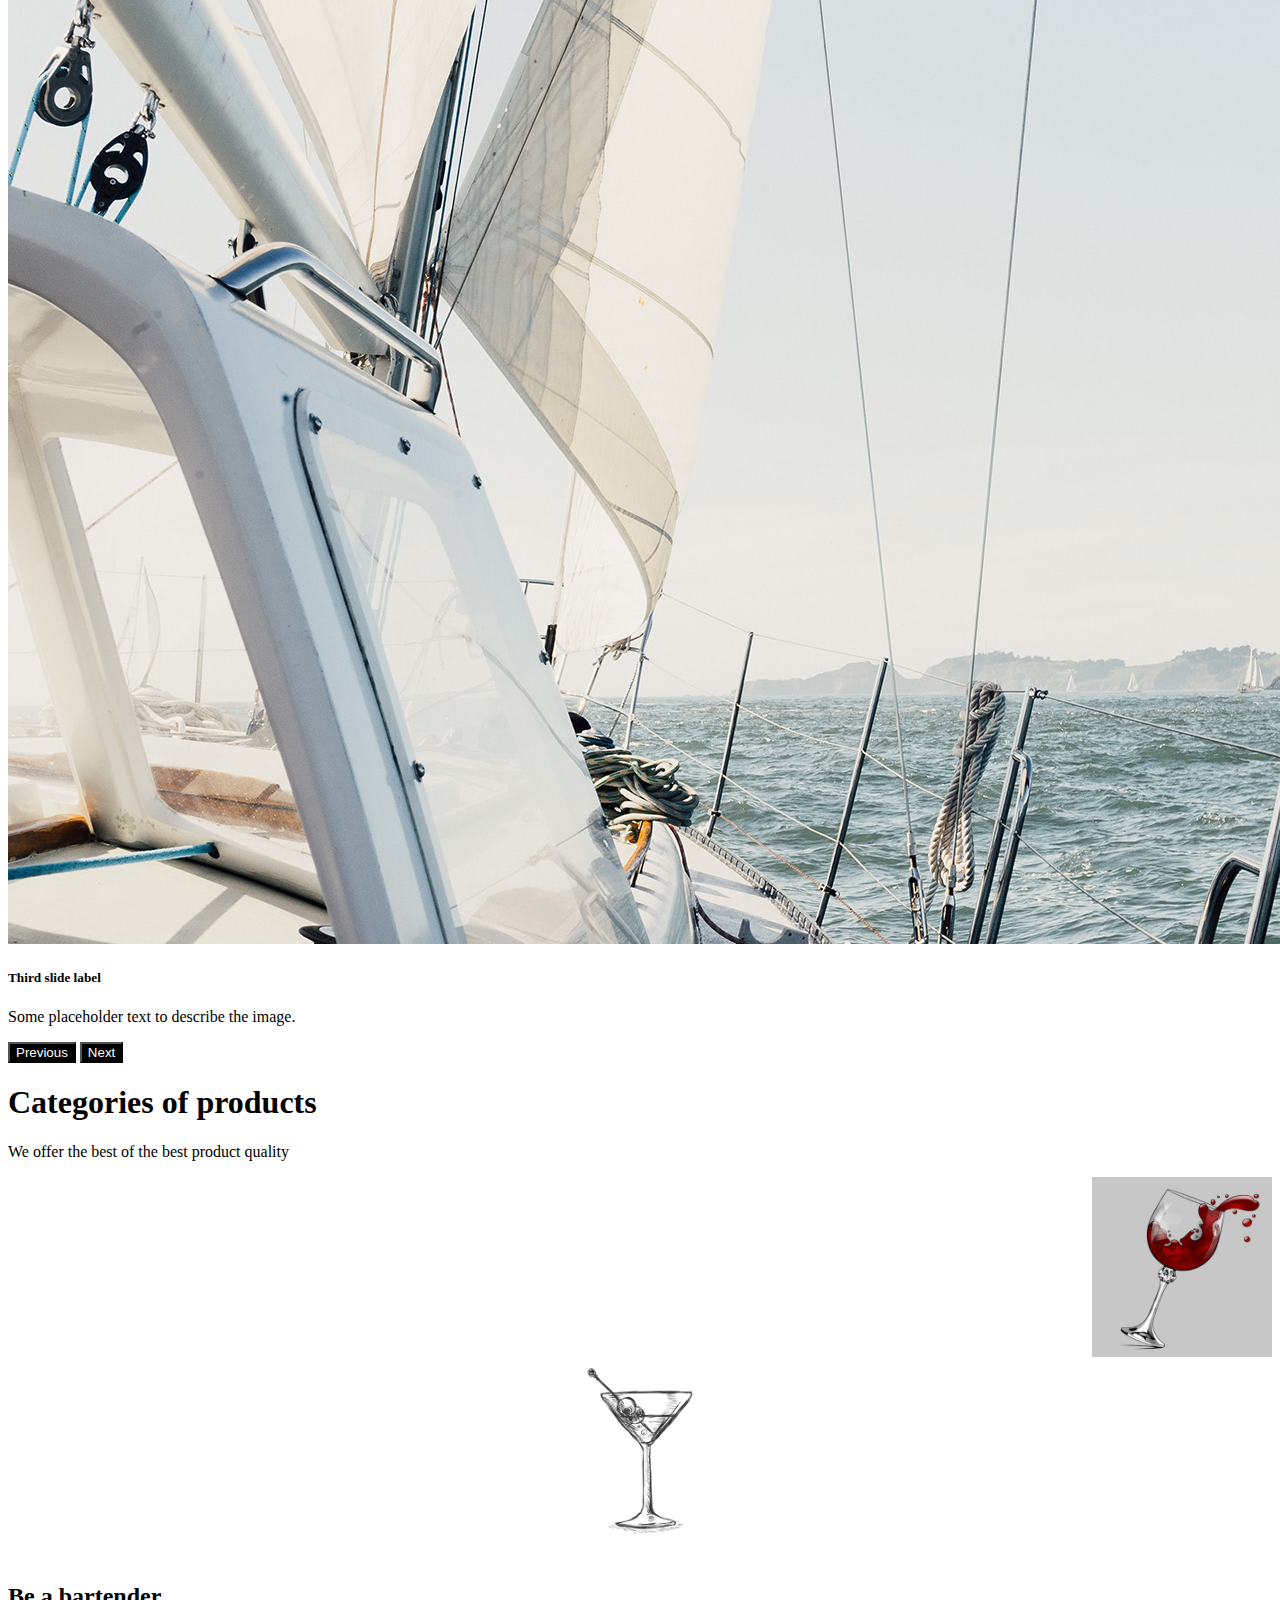
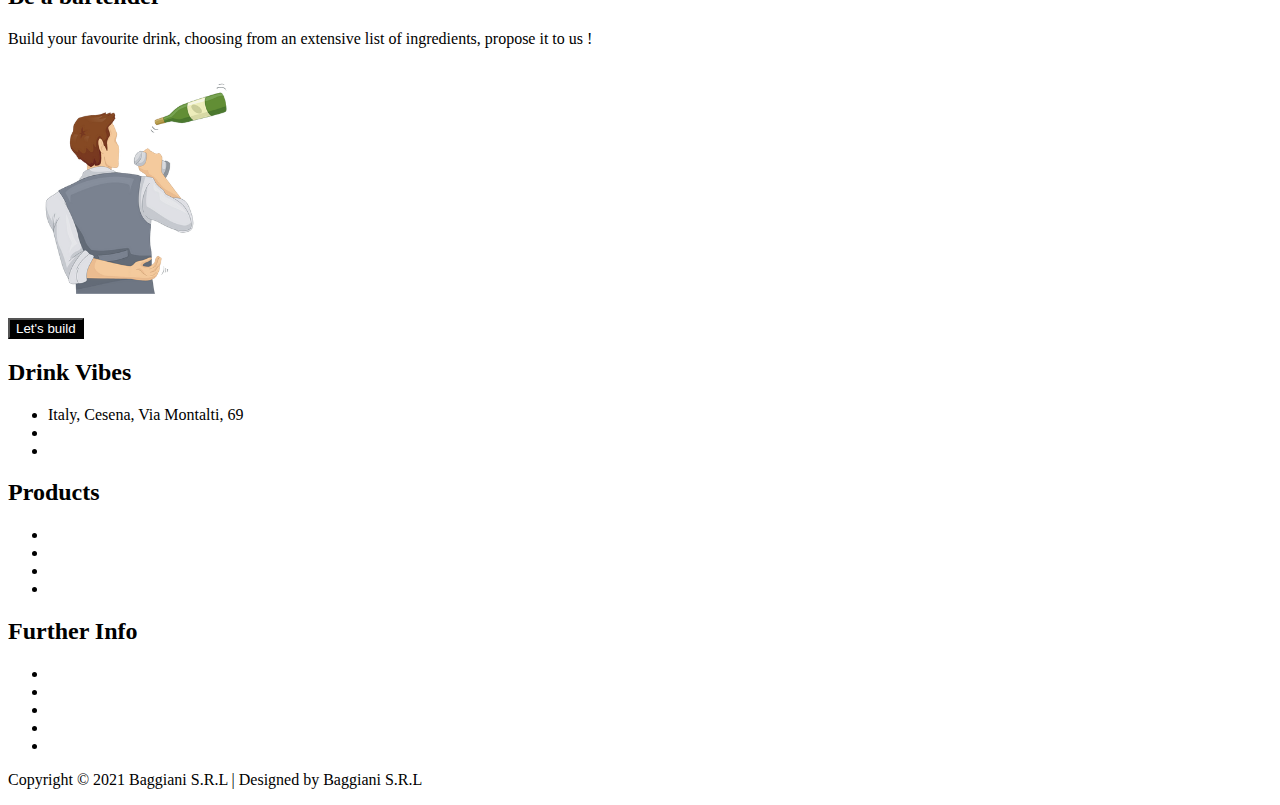
==== commit bacda356: "navbar ok, change color toggler button, add media query" ====
--- a/index.html
+++ b/index.html
@@ -31,49 +31,37 @@
       <div class="row">
 
         <nav class="navbar navbar-expand-md navbar-light bg-dark py-4">
-          <a class="navbar-brand text-white me-0 col-md-2" href="#">Drink Vibes</a>  <!-- Agisce sempre, quando è grande e piccolo-->
-          
-
-
+          <a class="navbar-brand text-white me-0 col-3 col-md-2 ps-3" href="#">Drink Vibes</a>  <!-- Agisce sempre, quando è grande e piccolo-->
           <button class="navbar-toggler" type="button" data-bs-toggle="collapse" data-bs-target="#toggleMobileMenu"   
             aria-controls="toggleMobileMenu" aria-expanded="false" aria-label="Toggle navigation"> <!-- Agisce quando e piccolo-->
             <span class="navbar-toggler-icon text-white"></span>
           </button>
-          <div class="collapse navbar-collapse col-md-9" id="toggleMobileMenu">
-            <div class="col-md-1"></div>
-            <div class="col-12 col-md-9">
-              <ul class="navbar-nav text-center " role="navigation">
+          <div class="collapse navbar-collapse col-md-10" id="toggleMobileMenu">
+            <div class="col-12">
+              <ul class="navbar-nav " role="navigation">
+                <li class="col-md-1">
+                  <a class="nav-link text-center text-white" href="#">Home</a>
+                </li>
                 <li class="col-md-2">
-                  <a class="nav-link text-center text-white" href="#">Home</a>
+                  <a class="nav-link text-center text-white ps-5" href="#">Products</a>
+                </li>
+                <li class="col-md-3">
+                  <a class="nav-link text-center text-white" href="#">Make your drink</a>
                 </li>
                 <li class="col-md-2">
-                  <a class="nav-link text-center text-white" href="#">Products</a>
-                </li>
-                <li class="col-md-4">
-                  <a class="nav-link text-center text-white" href="#">Make your drink</a>
-                </li>
-                <li class="col-md-3">
                   <a class="nav-link text-center text-white" href="#">About us</a>
                 </li>
+                <li class="col-md-2">
+                  <a class="nav-link text-center text-white" href="#">Contacts</a>
+                </li>
                 <li class="col-md-1">
-                  <a class="nav-link text-center text-white" href="#">Contacts</a>
+                  <a class="nav-link text-end text-white" href="#"> <i class="bi bi-cart"></i> </a>
+                </li>
+                <li class="col-md-1">
+                  <a class="nav-link text-start text-white" href="#"><i class="bi bi-person-circle"></i> </a>
                 </li>
               </ul>
             </div>
-            <div class="col-md-2">
-            </div>
-          </div>
-
-          <div class="col-md-1">
-            <ul class="navbar-nav text-center">
-              <li class="col-md-6">
-                  <a class="nav-link text-center text-white" href="#"> <i class="bi bi-cart"></i> </a>
-              </li>
-              
-              <li class="col-md-6">
-                  <a class="nav-link text-center text-white" href="#"><i class="bi bi-person-circle"></i> </a>
-              </li>
-            </ul>
           </div>
 
         </nav>
--- a/assets/css/home-style.css
+++ b/assets/css/home-style.css
@@ -1,7 +1,12 @@
-/*
+
+.navbar-light .navbar-toggler-icon{
+    background-image: url("data:image/svg+xml,%3csvg xmlns='http://www.w3.org/2000/svg' viewBox='0 0 30 30'%3e%3cpath stroke='rgba%28255, 255, 255, 0.55%29' stroke-linecap='round' stroke-miterlimit='10' stroke-width='2' d='M4 7h22M4 15h22M4 23h22'/%3e%3c/svg%3e");
+}
+
 .navbar-light .navbar-toggler{
-    background-image: url("data:image/svg+xml,%3csvg xmlns='http://www.w3.org/2000/svg' viewBox='0 0 30 30'%3e%3cpath stroke='rgba%280, 0, 0, 0.55%29' stroke-linecap='round' stroke-miterlimit='10' stroke-width='2' d='M4 7h22M4 15h22M4 23h22'/%3e%3c/svg%3e");
-}*/
+    border: 1px solid white;
+}
+
 a:hover, button:hover{
     color: red !important;
 }
@@ -33,6 +38,7 @@
     text-align: left;
 }
 
+
 /*
 .carousel-item > img {
     width:100%;
@@ -48,4 +54,14 @@
     main > div > section > div:nth-child(2) > div:nth-child(1), main > div > section > div:nth-child(2) > div:nth-child(2){
         margin-bottom: 10px !important;
     }
+
+    .navbar-collapse ul li:nth-child(2) > a{
+        padding-right: 0px !important;
+        padding-left: 0px !important;
+    }
+
+    .navbar-collapse ul li:nth-child(7) > a , .navbar-collapse ul li:nth-child(6) > a{
+        text-align: center !important;
+    }
+
   }